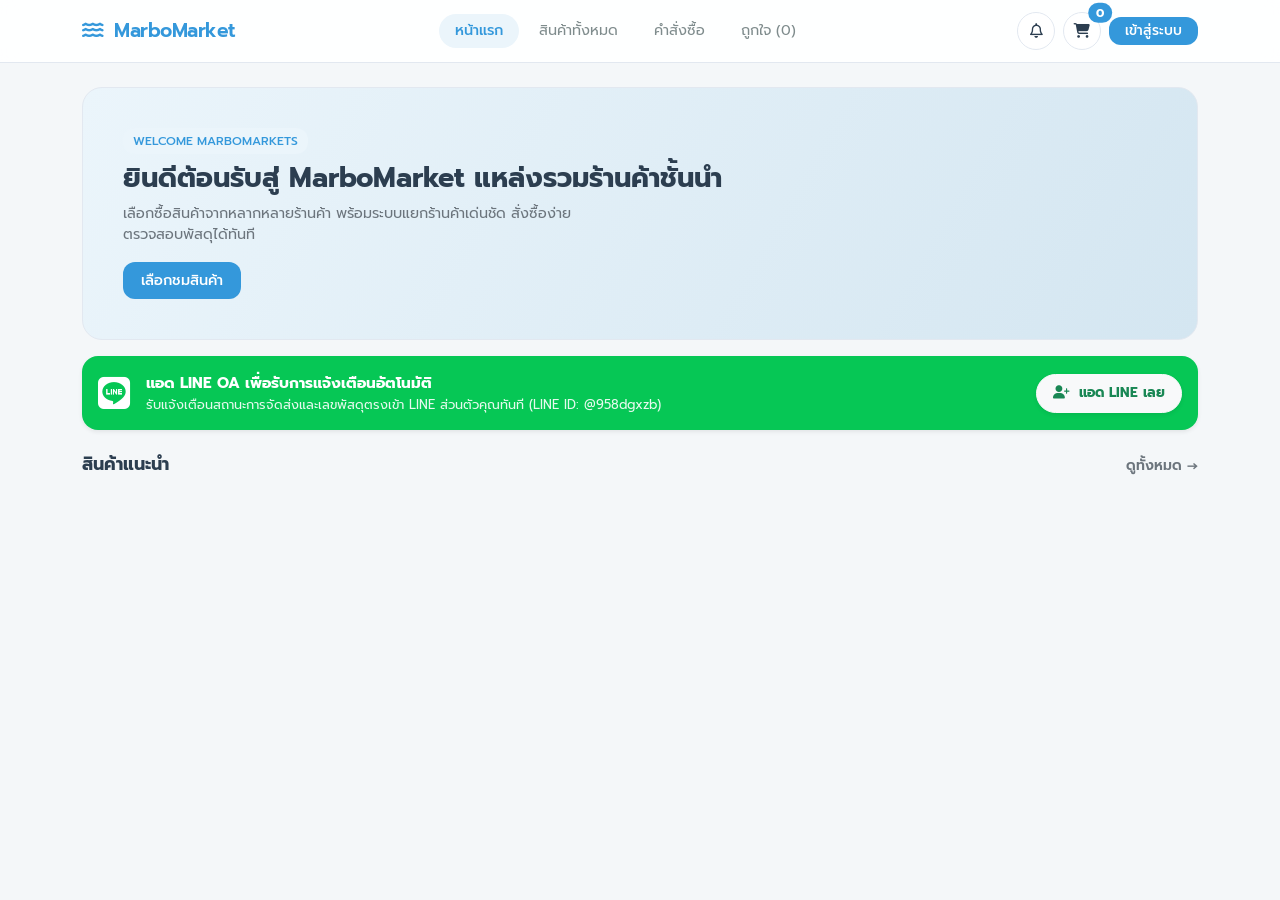
==== index.html @ 3a18931e "Rename marbo.html to index.html" ====
<!DOCTYPE html>
<html lang="th">
<head>
    <meta charset="UTF-8">
    <meta name="viewport" content="width=device-width, initial-scale=1.0">
    <title>MarboMarket | Minimal Blue Store</title>
    <!-- Google Fonts & Bootstrap 5 & FontAwesome -->
    <link href="https://fonts.googleapis.com/css2?family=Prompt:wght@300;400;500;600&display=swap" rel="stylesheet">
    <link href="https://cdn.jsdelivr.net/npm/bootstrap@5.3.0/dist/css/bootstrap.min.css" rel="stylesheet">
    <link rel="stylesheet" href="https://cdnjs.cloudflare.com/ajax/libs/font-awesome/6.4.0/css/all.min.css">
    <style>
        :root {
            --bg-main: #f4f7f9;
            --surface: #ffffff;
            --text-primary: #2c3e50;
            --text-secondary: #7f8c8d;
            --accent-warm: #3498db;
            --accent-hover: #2980b9;
            --border-soft: #e2e8f0;
        }

        body {
            font-family: 'Prompt', sans-serif;
            background-color: var(--bg-main);
            color: var(--text-primary);
            margin: 0;
            padding-bottom: 60px;
        }

        .navbar-clean {
            background-color: rgba(255, 255, 255, 0.9);
            backdrop-filter: blur(8px);
            border-bottom: 1px solid var(--border-soft);
            padding: 12px 0;
            position: sticky;
            top: 0;
            z-index: 1000;
        }

        .brand-title {
            font-weight: 600;
            font-size: 1.2rem;
            color: var(--accent-warm);
            text-decoration: none;
            letter-spacing: -0.5px;
        }

        .nav-pill-btn {
            background: transparent;
            border: none;
            color: var(--text-secondary);
            font-weight: 400;
            font-size: 0.9rem;
            padding: 6px 16px;
            border-radius: 20px;
            transition: all 0.2s ease;
            cursor: pointer;
        }

        .nav-pill-btn:hover, .nav-pill-btn.active {
            color: var(--accent-warm);
            background-color: #ebf5fb;
            font-weight: 500;
        }

        .icon-btn {
            background: var(--surface);
            border: 1px solid var(--border-soft);
            color: var(--text-primary);
            width: 38px;
            height: 38px;
            border-radius: 50%;
            display: inline-flex;
            align-items: center;
            justify-content: center;
            cursor: pointer;
            transition: all 0.2s;
        }

        .icon-btn:hover {
            border-color: var(--accent-warm);
            color: var(--accent-warm);
        }

        .hero-section {
            background: linear-gradient(120deg, #ebf5fb 0%, #d4e6f1 100%);
            border-radius: 20px;
            padding: 40px;
            margin: 24px 0 16px 0;
            border: 1px solid var(--border-soft);
        }

        .product-card {
            background: var(--surface);
            border: 1px solid var(--border-soft);
            border-radius: 16px;
            overflow: hidden;
            height: 100%;
            transition: all 0.25s ease;
            cursor: pointer;
        }

        .product-card:hover {
            transform: translateY(-4px);
            box-shadow: 0 10px 25px rgba(52, 152, 219, 0.08);
            border-color: #cbd5e1;
        }

        .product-img-wrapper {
            height: 190px;
            background: #f1f5f9;
            position: relative;
            overflow: hidden;
        }

        .product-img-wrapper img {
            width: 100%;
            height: 100%;
            object-fit: cover;
            transition: transform 0.3s;
        }

        .category-badge {
            background-color: #ebf5fb;
            color: var(--accent-warm);
            font-size: 0.75rem;
            font-weight: 500;
            padding: 4px 10px;
            border-radius: 12px;
        }

        .btn-primary-warm {
            background-color: var(--accent-warm);
            color: #ffffff;
            border: none;
            border-radius: 12px;
            padding: 8px 18px;
            font-weight: 500;
            font-size: 0.9rem;
            transition: background 0.2s;
        }

        .btn-primary-warm:hover {
            background-color: var(--accent-hover);
            color: #ffffff;
        }

        .form-control, .form-select {
            background-color: #f8fafc;
            border: 1px solid var(--border-soft);
            border-radius: 12px;
            padding: 10px 14px;
            font-size: 0.9rem;
        }

        .form-control:focus, .form-select:focus {
            background-color: #ffffff;
            border-color: var(--accent-warm);
            box-shadow: 0 0 0 3px rgba(52, 152, 219, 0.12);
        }

        .modal-content {
            border: 1px solid var(--border-soft);
            border-radius: 20px;
            background-color: var(--surface);
            box-shadow: 0 15px 35px rgba(0,0,0,0.05);
        }

        .line-noti-box {
            background-color: #f0fdf4;
            border-left: 4px solid #22c55e;
            border-radius: 12px;
            padding: 14px;
            margin-bottom: 16px;
            font-size: 0.85rem;
        }

        #toast-container {
            position: fixed;
            top: 20px;
            right: 20px;
            z-index: 1080;
            display: flex;
            flex-direction: column;
            gap: 10px;
        }

        .custom-toast {
            background: #ffffff;
            border: 1px solid var(--border-soft);
            box-shadow: 0 10px 30px rgba(0,0,0,0.1);
            border-radius: 14px;
            padding: 14px 18px;
            min-width: 280px;
            display: flex;
            align-items: center;
            gap: 12px;
            animation: slideInRight 0.3s ease forwards;
        }

        @keyframes slideInRight {
            from { transform: translateX(100%); opacity: 0; }
            to { transform: translateX(0); opacity: 1; }
        }
    </style>
</head>
<body>

    <div id="toast-container"></div>

    <!-- Navbar -->
    <nav class="navbar-clean">
        <div class="container d-flex align-items-center justify-content-between">
            <a class="brand-title" href="#" onclick="switchTab('home')">
                <i class="fa-solid fa-water me-1"></i> MarboMarket
            </a>

            <div class="d-none d-lg-flex align-items-center gap-1">
                <button class="nav-pill-btn active" onclick="switchTab('home')">หน้าแรก</button>
                <button class="nav-pill-btn" onclick="switchTab('shop')">สินค้าทั้งหมด</button>
                <button class="nav-pill-btn" onclick="switchTab('orders')">คำสั่งซื้อ</button>
                <button class="nav-pill-btn" onclick="switchTab('wishlist')">ถูกใจ (<span id="wishlist-count">0</span>)</button>
                
                <button class="nav-pill-btn" id="seller-tab-btn" style="display: none;" onclick="switchTab('seller')">จัดการร้าน</button>
                <button class="nav-pill-btn text-primary fw-semibold" id="open-shop-tab-btn" style="display: none;" onclick="openRegisterStoreModal()">
                    <i class="fa-solid fa-store me-1"></i> เปิดร้านค้ากับเรา
                </button>
                <button class="nav-pill-btn" id="admin-tab-btn" style="display: none;" onclick="switchTab('admin')">แอดมิน</button>
            </div>

            <div class="d-flex align-items-center gap-2">
                <button class="icon-btn position-relative" onclick="openNotiModal()" title="การแจ้งเตือน">
                    <i class="fa-regular fa-bell" style="font-size: 0.9rem;"></i>
                    <span id="noti-count" class="position-absolute top-0 start-100 translate-middle badge rounded-pill bg-danger" style="font-size: 0.5rem; display: none;">0</span>
                </button>
                <button class="icon-btn position-relative" onclick="openCartModal()" title="ตะกร้าสินค้า">
                    <i class="fa-solid fa-cart-shopping" style="font-size: 0.9rem;"></i>
                    <span id="cart-count" class="position-absolute top-0 start-100 translate-middle badge rounded-pill" style="background-color: var(--accent-warm);">0</span>
                </button>

                <div id="auth-container">
                    <button id="login-btn" class="btn-primary-warm py-1 px-3" style="font-size: 0.85rem;" onclick="openLoginModal()">เข้าสู่ระบบ</button>
                </div>
                
                <div id="profile-container" style="display: none !important;" class="align-items-center gap-2">
                    <div class="d-flex align-items-center gap-1 px-3 py-1 rounded-pill" style="background-color: #ebf5fb; border: 1px solid var(--border-soft);">
                        <i class="fa-solid fa-user-check text-primary" style="font-size: 0.8rem;"></i>
                        <span class="text-primary fw-medium" style="font-size: 0.8rem;" id="user-email-display">เข้าสู่ระบบแล้ว</span>
                    </div>
                    <button class="btn btn-sm btn-outline-secondary rounded-circle" id="logout-btn" title="ออกจากระบบ" style="width: 32px; height: 32px;"><i class="fa-solid fa-power-off"></i></button>
                </div>
            </div>
        </div>
    </nav>

    <!-- Main Content Container -->
    <div class="container my-4">

        <!-- HOME TAB -->
        <div id="tab-home" class="content-tab">
            <!-- ส่วนต้อนรับ (Hero Section) อยู่ด้านบน -->
            <div class="hero-section">
                <span class="category-badge mb-2 d-inline-block">WELCOME MARBOMARKETS</span>
                <h2 class="fw-bold mb-2" style="color: var(--text-primary); font-size: 1.7rem;">ยินดีต้อนรับสู่ MarboMarket แหล่งรวมร้านค้าชั้นนำ</h2>
                <p class="text-secondary mb-3" style="max-width: 480px; font-size: 0.9rem;">เลือกซื้อสินค้าจากหลากหลายร้านค้า พร้อมระบบแยกร้านค้าเด่นชัด สั่งซื้อง่าย ตรวจสอบพัสดุได้ทันที</p>
                <button class="btn-primary-warm" onclick="switchTab('shop')">เลือกชมสินค้า</button>
            </div>

            <!-- แบนเนอร์แอด LINE OA ถูกย้ายมาไว้ข้างล่างส่วนต้อนรับตรงนี้ -->
            <div class="mb-4">
                <a href="https://line.me/R/ti/p/@958dgxzb" target="_blank" class="text-decoration-none">
                    <div class="d-flex align-items-center justify-content-between p-3 rounded-4 shadow-sm" style="background-color: #06c755; color: #ffffff; transition: transform 0.2s;">
                        <div class="d-flex align-items-center gap-3">
                            <i class="fa-brands fa-line fs-2 text-white"></i>
                            <div>
                                <div class="fw-bold" style="font-size: 0.95rem;">แอด LINE OA เพื่อรับการแจ้งเตือนอัตโนมัติ</div>
                                <div style="font-size: 0.8rem; opacity: 0.9;">รับแจ้งเตือนสถานะการจัดส่งและเลขพัสดุตรงเข้า LINE ส่วนตัวคุณทันที (LINE ID: @958dgxzb)</div>
                            </div>
                        </div>
                        <span class="btn btn-light text-success fw-bold px-3 py-2 rounded-pill shadow-sm" style="font-size: 0.85rem; white-space: nowrap;">
                            <i class="fa-solid fa-user-plus me-1"></i> แอด LINE เลย
                        </span>
                    </div>
                </a>
            </div>

            <div class="d-flex justify-content-between align-items-center mb-3">
                <h5 class="fw-bold m-0" style="font-size: 1.1rem;">สินค้าแนะนำ</h5>
                <a href="#" onclick="switchTab('shop'); return false;" class="text-decoration-none text-secondary small fw-semibold">ดูทั้งหมด &rarr;</a>
            </div>
            <div class="row g-3" id="featured-products-container"></div>
        </div>

        <!-- SHOP TAB -->
        <div id="tab-shop" class="content-tab" style="display: none;">
            <div class="d-flex justify-content-between align-items-center mb-4 flex-wrap gap-2">
                <h4 class="fw-bold m-0" style="font-size: 1.2rem;">สินค้าทั้งหมด</h4>
                <div style="width: 250px;">
                    <input type="text" id="search-input" class="form-control" placeholder="ค้นหาชื่อสินค้า..." oninput="filterProducts()">
                </div>
            </div>
            <div class="row g-3" id="all-products-container"></div>
        </div>

        <!-- ORDERS TAB -->
        <div id="tab-orders" class="content-tab" style="display: none;">
            <h4 class="fw-bold mb-4" style="font-size: 1.2rem;">ประวัติคำสั่งซื้อของฉัน</h4>
            <div id="my-orders-container">
                <p class="text-secondary text-center py-5 small">ยังไม่มีประวัติการสั่งซื้อ</p>
            </div>
        </div>

        <!-- WISHLIST TAB -->
        <div id="tab-wishlist" class="content-tab" style="display: none;">
            <h4 class="fw-bold mb-4" style="font-size: 1.2rem;">สินค้าที่ถูกใจ</h4>
            <div class="row g-3" id="wishlist-products-container"></div>
        </div>

        <!-- SELLER TAB -->
        <div id="tab-seller" class="content-tab" style="display: none;">
            <div class="d-flex align-items-center justify-content-between mb-3">
                <div>
                    <h4 class="fw-bold mb-1" id="setting-store-title" style="font-size: 1.15rem;">จัดการร้านค้า</h4>
                    <p class="text-secondary small m-0" style="font-size: 0.8rem;">จัดการรายการสินค้า ตรวจสอบออเดอร์ และตั้งค่าร้านค้าของคุณ</p>
                </div>
            </div>

            <div class="row g-3">
                <div class="col-lg-7">
                    <div class="product-card p-3 mb-3">
                        <div class="d-flex align-items-center justify-content-between mb-2">
                            <h6 class="fw-bold m-0" style="font-size: 0.95rem;"><i class="fa-solid fa-receipt me-2 text-primary"></i>คำสั่งซื้อใหม่ / สลีปโอนเงิน / ที่อยู่จัดส่ง</h6>
                            <span class="badge bg-success text-white" style="font-size: 0.7rem;">เรียลไทม์ (Real-time)</span>
                        </div>
                        <div class="table-responsive">
                            <table class="table align-middle mb-0" style="font-size: 0.78rem;">
                                <thead class="table-light">
                                    <tr>
                                        <th>ออเดอร์</th>
                                        <th>ผู้ซื้อ</th>
                                        <th>สินค้า</th>
                                        <th>ยอด</th>
                                        <th>สถานะ</th>
                                        <th>จัดการ</th>
                                    </tr>
                                </thead>
                                <tbody id="seller-orders-table"></tbody>
                            </table>
                        </div>
                    </div>

                    <div class="product-card p-3">
                        <h6 class="fw-bold mb-2" style="font-size: 0.95rem;"><i class="fa-solid fa-boxes-stacked me-2 text-primary"></i>รายการสินค้าในร้าน</h6>
                        <div class="table-responsive">
                            <table class="table align-middle mb-0" style="font-size: 0.78rem;">
                                <thead class="table-light">
                                    <tr>
                                        <th>รูป</th>
                                        <th>ชื่อสินค้า</th>
                                        <th>ราคา</th>
                                        <th>สต็อก</th>
                                        <th>จัดการ</th>
                                    </tr>
                                </thead>
                                <tbody id="seller-products-table"></tbody>
                            </table>
                        </div>
                    </div>
                </div>

                <div class="col-lg-5">
                    <div class="product-card p-3 mb-3">
                        <h6 class="fw-bold mb-2" style="font-size: 0.95rem;"><i class="fa-solid fa-plus me-2 text-primary"></i>ลงขายสินค้าใหม่</h6>
                        <form id="add-product-form" onsubmit="addProduct(event)">
                            <div class="mb-2">
                                <label class="form-label text-secondary" style="font-size: 0.75rem;">ชื่อสินค้า</label>
                                <input type="text" class="form-control form-control-sm" id="p-name" required placeholder="ชื่อสินค้า">
                            </div>
                            <div class="mb-2">
                                <label class="form-label text-secondary" style="font-size: 0.75rem;">หมวดหมู่</label>
                                <select class="form-select form-select-sm" id="p-category" style="font-size: 0.8rem;">
                                    <option value="แฟชั่น">แฟชั่น</option>
                                    <option value="อิเล็กทรอนิกส์">อิเล็กทรอนิกส์</option>
                                    <option value="บ้านและสวน">บ้านและสวน</option>
                                    <option value="อื่นๆ">อื่นๆ</option>
                                </select>
                            </div>
                            <div class="row g-2">
                                <div class="col-6 mb-2">
                                    <label class="form-label text-secondary" style="font-size: 0.75rem;">ราคา (฿)</label>
                                    <input type="number" step="0.01" class="form-control form-control-sm" id="p-price" required placeholder="0.00">
                                </div>
                                <div class="col-6 mb-2">
                                    <label class="form-label text-secondary" style="font-size: 0.75rem;">สต็อก</label>
                                    <input type="number" class="form-control form-control-sm" id="p-stock" value="10" min="0" required>
                                </div>
                            </div>
                            <div class="mb-2">
                                <label class="form-label text-secondary" style="font-size: 0.75rem;"><i class="fa-solid fa-image me-1"></i>อัปโหลดรูปภาพสินค้า</label>
                                <input type="file" class="form-control form-control-sm" id="p-image-file" accept="image/*" required onchange="previewProductImage(event)">
                                <input type="hidden" id="p-image">
                            </div>
                            <button type="submit" class="btn-primary-warm w-100 btn-sm py-1 mt-1" style="font-size: 0.8rem;">ยืนยันลงขาย</button>
                        </form>
                    </div>

                    <div class="product-card p-3">
                        <h6 class="fw-bold mb-2" style="font-size: 0.95rem;"><i class="fa-solid fa-gear me-2 text-primary"></i>ตั้งค่าร้านค้า (รับเงินโดยตรง)</h6>
                        <div class="line-noti-box p-2 mb-2" style="font-size: 0.75rem;">
                            <div class="fw-bold text-success mb-1"><i class="fa-solid fa-circle-check me-1"></i> ระบบรับเงินร้านค้า</div>
                            <div class="text-secondary">เงินค่าสินค้าจะโอนเข้าพร้อมเพย์ของท่านโดยตรงจากผู้ซื้อ</div>
                        </div>
                        <form id="update-store-form" onsubmit="updateStoreSettings(event)">
                            <div class="mb-2">
                                <label class="form-label text-secondary" style="font-size: 0.75rem;">ชื่อร้านค้า (ล็อกไว้)</label>
                                <input type="text" class="form-control form-control-sm bg-light" id="st-name" readonly>
                            </div>
                            <div class="mb-2">
                                <label class="form-label text-secondary" style="font-size: 0.75rem;">เบอร์ PromptPay ของร้านคุณ</label>
                                <input type="text" class="form-control form-control-sm" id="st-promptpay" placeholder="0812345678" required>
                            </div>
                            <div class="mb-2">
                                <label class="form-label text-secondary" style="font-size: 0.75rem;">LINE User ID</label>
                                <input type="text" class="form-control form-control-sm" id="st-lineid" placeholder="U123456789...">
                            </div>
                            <button type="submit" class="btn btn-outline-primary w-100 btn-sm py-1 rounded-pill" style="font-size: 0.8rem;">บันทึกการตั้งค่า</button>
                        </form>
                    </div>
                </div>
            </div>
        </div>

        <!-- ADMIN TAB -->
        <div id="tab-admin" class="content-tab" style="display: none;">
            <h4 class="fw-bold mb-4" style="font-size: 1.2rem;"><i class="fa-solid fa-shield-halved me-2 text-primary"></i>แดชบอร์ดผู้ดูแลระบบ (Admin Marketplace)</h4>
            
            <div class="row g-3 mb-4">
                <div class="col-md-4">
                    <div class="product-card p-3">
                        <span class="text-secondary small">ยอดซื้อขายรวมในระบบ</span>
                        <h3 class="fw-bold text-primary mt-1" id="admin-total-sales">฿0</h3>
                    </div>
                </div>
                <div class="col-md-4">
                    <div class="product-card p-3">
                        <span class="text-secondary small">คำสั่งซื้อทั้งหมด</span>
                        <h3 class="fw-bold text-dark mt-1" id="admin-total-orders">0 รายการ</h3>
                    </div>
                </div>
                <div class="col-md-4">
                    <div class="product-card p-3">
                        <span class="text-secondary small">สมาชิกในระบบ</span>
                        <h3 class="fw-bold text-dark mt-1" id="admin-total-users">0 คน</h3>
                    </div>
                </div>
            </div>

            <div class="product-card p-4 mb-4">
                <h5 class="fw-bold mb-3" style="font-size: 1.1rem;">คำสั่งซื้อทั้งหมดในระบบ Marketplace</h5>
                <div class="table-responsive">
                    <table class="table align-middle" style="font-size: 0.85rem;">
                        <thead class="table-light">
                            <tr>
                                <th>รหัสคำสั่งซื้อ</th>
                                <th>ผู้ซื้อ</th>
                                <th>ยอดรวม</th>
                                <th>สถานะ</th>
                                <th>จัดการ</th>
                            </tr>
                        </thead>
                        <tbody id="admin-orders-table"></tbody>
                    </table>
                </div>
            </div>

            <div class="product-card p-4">
                <h5 class="fw-bold mb-3" style="font-size: 1.1rem;">รายชื่อสมาชิกทั้งหมด</h5>
                <div class="table-responsive">
                    <table class="table align-middle" style="font-size: 0.85rem;">
                        <thead class="table-light">
                            <tr>
                                <th>อีเมลสมาชิก</th>
                                <th>วันที่สมัคร</th>
                            </tr>
                        </thead>
                        <tbody id="admin-users-table"></tbody>
                    </table>
                </div>
            </div>
        </div>

    </div>

    <!-- Modals -->
    <div class="modal fade" id="loginModal" tabindex="-1">
        <div class="modal-dialog modal-dialog-centered">
            <div class="modal-content p-4">
                <h4 class="fw-bold mb-3" style="font-size: 1.2rem;">เข้าสู่ระบบ</h4>
                <form id="login-form" onsubmit="handleLogin(event)">
                    <div class="mb-3">
                        <label class="form-label small text-secondary">อีเมล</label>
                        <input type="email" class="form-control" id="login-email" required placeholder="name@example.com">
                    </div>
                    <div class="mb-3">
                        <label class="form-label small text-secondary">รหัสผ่าน</label>
                        <input type="password" class="form-control" id="login-password" required placeholder="••••••••">
                    </div>
                    <button type="submit" class="btn-primary-warm w-100 mb-2">เข้าสู่ระบบ</button>
                    <button type="button" class="btn btn-outline-secondary w-100 rounded-pill py-2" style="font-size: 0.85rem;" onclick="handleRegister()">สมัครสมาชิก</button>
                </form>
            </div>
        </div>
    </div>

    <div class="modal fade" id="registerStoreModal" tabindex="-1">
        <div class="modal-dialog modal-dialog-centered">
            <div class="modal-content p-4">
                <h4 class="fw-bold mb-2" style="font-size: 1.2rem;"><i class="fa-solid fa-store me-2 text-primary"></i>ลงทะเบียนเปิดร้านค้าใหม่</h4>
                <p class="text-secondary small mb-3">กรอกชื่อร้านค้าและเบอร์พร้อมเพย์ส่วนตัวของท่าน เพื่อให้ลูกค้าโอนเงินเข้าบัญชีท่านโดยตรง</p>
                <form id="register-store-form" onsubmit="handleRegisterStore(event)">
                    <div class="mb-3">
                        <label class="form-label small text-secondary">ชื่อร้านค้าของคุณ * (ตั้งแล้วเปลี่ยนไม่ได้)</label>
                        <input type="text" class="form-control" id="reg-store-name" required placeholder="เช่น Toey Shop">
                    </div>
                    <div class="mb-3">
                        <label class="form-label small text-secondary">เบอร์พร้อมเพย์ส่วนตัว (สำหรับรับเงินค่าสินค้าจากลูกค้าโดยตรง) *</label>
                        <input type="text" class="form-control" id="reg-store-promptpay" required placeholder="0812345678">
                    </div>
                    <div class="row">
                        <div class="col-6 mb-3">
                            <label class="form-label small text-secondary">ชื่อบัญชี</label>
                            <input type="text" class="form-control" id="reg-store-accname" placeholder="นาย สมชาย ใจดี">
                        </div>
                        <div class="col-6 mb-3">
                            <label class="form-label small text-secondary">ธนาคาร</label>
                            <input type="text" class="form-control" id="reg-store-bank" placeholder="กสิกรไทย">
                        </div>
                    </div>
                    <button type="submit" class="btn-primary-warm w-100"><i class="fa-solid fa-check me-1"></i> ยืนยันการเปิดร้านค้า</button>
                </form>
            </div>
        </div>
    </div>

    <!-- Modal รายละเอียดสินค้า -->
    <div class="modal fade" id="productDetailModal" tabindex="-1">
        <div class="modal-dialog modal-dialog-centered">
            <div class="modal-content p-4">
                <div id="product-detail-content"></div>
            </div>
        </div>
    </div>

    <!-- Modal ชำระเงิน (เลือกได้ทั้ง PromptPay โอนตรงร้าน หรือ เก็บเงินปลายทาง COD) -->
    <div class="modal fade" id="paymentModal" tabindex="-1">
        <div class="modal-dialog modal-dialog-centered modal-lg">
            <div class="modal-content p-4">
                <h4 class="fw-bold mb-2 text-center" style="font-size: 1.2rem;"><i class="fa-solid fa-credit-card me-2 text-primary"></i>เลือกวิธีชำระเงินและที่อยู่จัดส่ง</h4>
                <p class="text-secondary small mb-3 text-center">ท่านสามารถเลือกโอนเงินเข้าบัญชีร้านค้าโดยตรง หรือเลือกเก็บเงินปลายทาง (COD)</p>
                
                <div class="row g-3">
                    <div class="col-md-6 border-end">
                        <h6 class="fw-bold small mb-2"><i class="fa-solid fa-location-dot me-1 text-primary"></i>ที่อยู่จัดส่งสินค้า (แยกช่องให้ชัดเจน)</h6>
                        <form id="checkout-address-form">
                            <div class="mb-2">
                                <label class="form-label text-secondary" style="font-size: 0.75rem;">ชื่อ-นามสกุล ผู้รับ *</label>
                                <input type="text" class="form-control form-control-sm" id="ship-name" required placeholder="สมชาย ใจดี">
                            </div>
                            <div class="mb-2">
                                <label class="form-label text-secondary" style="font-size: 0.75rem;">เบอร์โทรศัพท์ติดต่อ *</label>
                                <input type="text" class="form-control form-control-sm" id="ship-phone" required placeholder="0812345678">
                            </div>
                            <div class="row g-2">
                                <div class="col-6 mb-2">
                                    <label class="form-label text-secondary" style="font-size: 0.75rem;">บ้านเลขที่ *</label>
                                    <input type="text" class="form-control form-control-sm" id="ship-house-no" required placeholder="123/4">
                                </div>
                                <div class="col-6 mb-2">
                                    <label class="form-label text-secondary" style="font-size: 0.75rem;">ซอย</label>
                                    <input type="text" class="form-control form-control-sm" id="ship-soi" placeholder="สุขุมวิท 10">
                                </div>
                            </div>
                            <div class="row g-2">
                                <div class="col-6 mb-2">
                                    <label class="form-label text-secondary" style="font-size: 0.75rem;">ถนน / หมู่</label>
                                    <input type="text" class="form-control form-control-sm" id="ship-street-moo" placeholder="ถ.สุขุมวิท / หมู่ 2">
                                </div>
                                <div class="col-6 mb-2">
                                    <label class="form-label text-secondary" style="font-size: 0.75rem;">ตำบล / แขวง *</label>
                                    <input type="text" class="form-control form-control-sm" id="ship-subdistrict" required placeholder="บางละมุง">
                                </div>
                            </div>
                            <div class="row g-2">
                                <div class="col-6 mb-2">
                                    <label class="form-label text-secondary" style="font-size: 0.75rem;">อำเภอ / เขต *</label>
                                    <input type="text" class="form-control form-control-sm" id="ship-district" required placeholder="บางละมุง">
                                </div>
                                <div class="col-6 mb-2">
                                    <label class="form-label text-secondary" style="font-size: 0.75rem;">จังหวัด *</label>
                                    <input type="text" class="form-control form-control-sm" id="ship-province" required placeholder="ชลบุรี">
                                </div>
                            </div>
                            <div class="mb-2">
                                <label class="form-label text-secondary" style="font-size: 0.75rem;">รหัสไปรษณีย์ *</label>
                                <input type="text" class="form-control form-control-sm" id="ship-zipcode" required placeholder="20150">
                            </div>
                        </form>
                    </div>

                    <div class="col-md-6 d-flex flex-column justify-content-between">
                        <div>
                            <h6 class="fw-bold small mb-2"><i class="fa-solid fa-wallet me-1 text-primary"></i>เลือกช่องทางชำระเงิน</h6>
                            <div class="mb-3">
                                <select class="form-select form-select-sm fw-medium text-primary" id="payment-method-select" onchange="togglePaymentMethodView()">
                                    <option value="promptpay">📱 โอนผ่านพร้อมเพย์ (เข้าบัญชีร้านค้าโดยตรง)</option>
                                    <option value="cod">📦 เก็บเงินปลายทาง (COD)</option>
                                </select>
                            </div>

                            <!-- ส่วน PromptPay -->
                            <div id="view-promptpay" class="text-center">
                                <div id="payment-qr-container" class="mb-2"></div>
                                <div id="payment-details-box" class="text-start bg-light p-2 rounded mb-2 small" style="font-size: 0.75rem;"></div>
                                <div class="mb-2 text-start">
                                    <label class="form-label text-secondary" style="font-size: 0.75rem;"><i class="fa-solid fa-image me-1"></i>อัปโหลดสลีปโอนเงินให้ร้านค้า *</label>
                                    <input type="file" class="form-control form-control-sm" id="slip-image-file" accept="image/*" onchange="previewSlipImage(event)">
                                    <input type="hidden" id="slip-image-url">
                                    <div id="slip-preview-container" class="mt-2 text-center" style="display: none;">
                                        <img id="slip-preview-img" src="" class="rounded border" style="max-height: 80px; object-fit: contain;">
                                    </div>
                                </div>
                            </div>

                            <!-- ส่วน COD -->
                            <div id="view-cod" class="p-3 bg-light rounded text-center" style="display: none;">
                                <i class="fa-solid fa-truck-ramp-box text-primary fs-3 mb-2"></i>
                                <div class="fw-bold small text-dark mb-1">บริการเก็บเงินปลายทาง (COD)</div>
                                <p class="text-secondary small m-0" style="font-size: 0.75rem;">ท่านไม่ต้องโอนเงินตอนนี้ ชำระเงินสดกับพนักงานขนส่งตอนรับสินค้าหน้าบ้านได้เลย</p>
                            </div>
                        </div>

                        <button class="btn-primary-warm w-100 py-2 mt-3" onclick="confirmPaymentSuccess()">ยืนยันการสั่งซื้อ</button>
                    </div>
                </div>
            </div>
        </div>
    </div>

    <!-- Modal สำหรับแก้ไขสต็อกสินค้า -->
    <div class="modal fade" id="editStockModal" tabindex="-1">
        <div class="modal-dialog modal-dialog-centered modal-sm">
            <div class="modal-content p-4">
                <h5 class="fw-bold mb-3" style="font-size: 1.1rem;"><i class="fa-solid fa-pen-to-square me-2 text-primary"></i>แก้ไขสต็อกสินค้า</h5>
                <form id="edit-stock-form" onsubmit="saveStockUpdate(event)">
                    <input type="hidden" id="edit-product-id">
                    <div class="mb-3">
                        <label class="form-label small text-secondary" id="edit-product-name-label">ชื่อสินค้า</label>
                        <input type="number" class="form-control" id="edit-product-stock" min="0" required placeholder="ระบุจำนวนสต็อกใหม่">
                    </div>
                    <button type="submit" class="btn-primary-warm w-100 btn-sm py-2">บันทึกสต็อก</button>
                </form>
            </div>
        </div>
    </div>

    <div class="modal fade" id="notiModal" tabindex="-1">
        <div class="modal-dialog modal-dialog-centered">
            <div class="modal-content p-4">
                <div class="d-flex justify-content-between align-items-center mb-3">
                    <h5 class="fw-bold m-0" style="font-size: 1.1rem;">การแจ้งเตือน</h5>
                    <button class="btn btn-sm btn-outline-secondary rounded-pill px-3" style="font-size: 0.75rem;" onclick="markAllNotificationsAsRead()">อ่านทั้งหมด</button>
                </div>
                <div id="noti-list-container" style="max-height: 250px; overflow-y: auto;">
                    <p class="text-secondary text-center small py-3">ไม่มีการแจ้งเตือน</p>
                </div>
            </div>
        </div>
    </div>

    <div class="modal fade" id="cartModal" tabindex="-1">
        <div class="modal-dialog modal-dialog-centered modal-lg">
            <div class="modal-content p-4">
                <h4 class="fw-bold mb-3" style="font-size: 1.2rem;">ตะกร้าสินค้า</h4>
                <div id="cart-items-container" style="max-height: 350px; overflow-y: auto;"></div>
                <hr style="border-color: var(--border-soft);">
                <div class="d-flex justify-content-between align-items-center mb-3">
                    <span class="text-secondary">ยอดรวมทั้งหมด</span>
                    <h5 class="fw-bold m-0 text-primary" id="cart-total-price">฿0</h5>
                </div>
                <button class="btn-primary-warm w-100" onclick="proceedToPayment()">ดำเนินการชำระเงิน</button>
            </div>
        </div>
    </div>

    <!-- Scripts -->
    <script src="https://cdn.jsdelivr.net/npm/bootstrap@5.3.0/dist/js/bootstrap.bundle.min.js"></script>
    <script type="module">
        import { initializeApp } from "https://www.gstatic.com/firebasejs/10.8.0/firebase-app.js";
        import { getFirestore, collection, addDoc, getDocs, deleteDoc, doc, updateDoc, serverTimestamp, query, where, getDoc, setDoc, orderBy, onSnapshot } from "https://www.gstatic.com/firebasejs/10.8.0/firebase-firestore.js";
        import { getAuth, signInWithEmailAndPassword, createUserWithEmailAndPassword, signOut, onAuthStateChanged } from "https://www.gstatic.com/firebasejs/10.8.0/firebase-auth.js";

        const firebaseConfig = {
            apiKey: "AIzaSyAQBa1kLBgKAzIdIOWYdoS3XXKWz3cQOZw",
            authDomain: "marbo-52e9f.firebaseapp.com",
            projectId: "marbo-52e9f",
            storageBucket: "marbo-52e9f.firebasestorage.app",
            messagingSenderId: "859171688625",
            appId: "1:859171688625:web:d841ee9583a68f81f71290",
            measurementId: "G-NVCGRGXM6Y"
        };

        const app = initializeApp(firebaseConfig);
        const db = getFirestore(app);
        const auth = getAuth(app);

        const ADMIN_EMAIL = "admin@marbomarket.com";
        let currentUser = null;
        let cart = [];
        let wishlist = JSON.parse(localStorage.getItem('marbo_wishlist') || '[]');
        let notifications = [];
        let allProductsCache = [];
        let storesCache = {};
        let ordersCache = {};
        let realTimeOrdersUnsubscribe = null;

        const loginBtn = document.getElementById('login-btn');
        const profileContainer = document.getElementById('profile-container');
        const logoutBtn = document.getElementById('logout-btn');

        const loginModalEl = document.getElementById('loginModal');
        const loginModalInstance = new bootstrap.Modal(loginModalEl);
        const registerStoreModalEl = document.getElementById('registerStoreModal');
        const registerStoreModalInstance = new bootstrap.Modal(registerStoreModalEl);
        const productDetailModalInstance = new bootstrap.Modal(document.getElementById('productDetailModal'));
        const paymentModalInstance = new bootstrap.Modal(document.getElementById('paymentModal'));
        const editStockModalInstance = new bootstrap.Modal(document.getElementById('editStockModal'));
        const cartModalInstance = new bootstrap.Modal(document.getElementById('cartModal'));

        window.showToast = function(message, type = 'success') {
            const container = document.getElementById('toast-container');
            const toastId = 'toast-' + Date.now();
            const icon = type === 'success' ? 'fa-circle-check text-success' : 'fa-circle-exclamation text-primary';
            
            const toastHTML = `
                <div id="${toastId}" class="custom-toast">
                    <i class="fa-solid ${icon} fs-5"></i>
                    <div class="flex-grow-1 small fw-medium text-dark">${message}</div>
                </div>
            `;
            container.insertAdjacentHTML('beforeend', toastHTML);
            setTimeout(() => {
                const el = document.getElementById(toastId);
                if (el) {
                    el.style.transition = 'opacity 0.3s ease';
                    el.style.opacity = '0';
                    setTimeout(() => el.remove(), 300);
                }
            }, 3500);
        }

        window.previewProductImage = function(event) {
            const file = event.target.files[0];
            if (file) {
                const reader = new FileReader();
                reader.onload = function(e) {
                    document.getElementById('p-image').value = e.target.result;
                };
                reader.readAsDataURL(file);
            }
        }

        window.previewSlipImage = function(event) {
            const file = event.target.files[0];
            if (file) {
                const reader = new FileReader();
                reader.onload = function(e) {
                    document.getElementById('slip-image-url').value = e.target.result;
                    const previewContainer = document.getElementById('slip-preview-container');
                    const previewImg = document.getElementById('slip-preview-img');
                    previewImg.src = e.target.result;
                    previewContainer.style.display = 'block';
                };
                reader.readAsDataURL(file);
            }
        }

        window.togglePaymentMethodView = function() {
            const method = document.getElementById('payment-method-select').value;
            if (method === 'promptpay') {
                document.getElementById('view-promptpay').style.display = 'block';
                document.getElementById('view-cod').style.display = 'none';
                document.getElementById('slip-image-file').setAttribute('required', 'true');
            } else {
                document.getElementById('view-promptpay').style.display = 'none';
                document.getElementById('view-cod').style.display = 'block';
                document.getElementById('slip-image-file').removeAttribute('required');
            }
        }

        onAuthStateChanged(auth, async (user) => {
            currentUser = user;
            const adminTabBtn = document.getElementById('admin-tab-btn');
            const sellerTabBtn = document.getElementById('seller-tab-btn');
            const openShopTabBtn = document.getElementById('open-shop-tab-btn');

            await loadStoresCache();

            if (user) {
                loginBtn.style.display = 'none';
                profileContainer.style.display = 'flex';
                document.getElementById('user-email-display').innerText = user.email;

                loadUserNotifications(user.email);

                if (user.email === ADMIN_EMAIL) {
                    adminTabBtn.style.display = 'block';
                    sellerTabBtn.style.display = 'block';
                    openShopTabBtn.style.display = 'none';
                } else {
                    adminTabBtn.style.display = 'none';
                    if (storesCache[user.email]) {
                        sellerTabBtn.style.display = 'block';
                        openShopTabBtn.style.display = 'none';
                    } else {
                        sellerTabBtn.style.display = 'none';
                        openShopTabBtn.style.display = 'block';
                    }
                }
            } else {
                loginBtn.style.display = 'block';
                profileContainer.style.display = 'none';
                adminTabBtn.style.display = 'none';
                sellerTabBtn.style.display = 'none';
                openShopTabBtn.style.display = 'none';
                notifications = [];
                updateNotiBadge();
            }
        });

        async function loadStoresCache() {
            try {
                const snap = await getDocs(collection(db, "stores"));
                storesCache = {};
                snap.forEach(d => {
                    storesCache[d.data().ownerEmail] = d.data();
                });
            } catch (e) { console.error(e); }
        }

        window.openLoginModal = function() { loginModalInstance.show(); }
        window.openRegisterStoreModal = function() {
            if (!currentUser) return loginModalInstance.show();
            registerStoreModalInstance.show();
        }

        window.handleRegisterStore = async function(e) {
            e.preventDefault();
            if (!currentUser) return;

            const storeName = document.getElementById('reg-store-name').value;
            const promptPay = document.getElementById('reg-store-promptpay').value;
            const accName = document.getElementById('reg-store-accname').value;
            const bank = document.getElementById('reg-store-bank').value;

            try {
                const storeRef = doc(db, "stores", currentUser.email);
                await setDoc(storeRef, {
                    ownerEmail: currentUser.email,
                    storeName: storeName,
                    promptPay: promptPay,
                    accName: accName,
                    bank: bank,
                    lineUserId: "",
                    createdAt: serverTimestamp()
                });

                await loadStoresCache();
                registerStoreModalInstance.hide();
                addNotification(currentUser.email, "เปิดร้านค้าสำเร็จ! พร้อมรับเงินโอนตรงจากลูกค้า");
                showToast("เปิดร้านค้าสำเร็จ!");
                
                document.getElementById('open-shop-tab-btn').style.display = 'none';
                document.getElementById('seller-tab-btn').style.display = 'block';
                switchTab('seller');
            } catch (error) {
                showToast("ไม่สามารถเปิดร้านค้าได้", "error");
            }
        }

        function closeAllModals() {
            loginModalInstance.hide();
            registerStoreModalInstance.hide();
            document.querySelectorAll('.modal-backdrop').forEach(el => el.remove());
            document.body.classList.remove('modal-open');
            document.body.style.overflow = '';
            document.body.style.paddingRight = '';
        }

        window.handleLogin = async function(e) {
            e.preventDefault();
            const email = document.getElementById('login-email').value;
            const pass = document.getElementById('login-password').value;
            try {
                await signInWithEmailAndPassword(auth, email, pass);
                closeAllModals();
                showToast("เข้าสู่ระบบสำเร็จ");
            } catch (error) {
                showToast("อีเมลหรือรหัสผ่านไม่ถูกต้อง", "error");
            }
        }

        window.handleRegister = async function() {
            const email = document.getElementById('login-email').value;
            const pass = document.getElementById('login-password').value;
            if(!email || !pass) return showToast("กรุณากรอกข้อมูลให้ครบ", "error");
            try {
                await createUserWithEmailAndPassword(auth, email, pass);
                await addDoc(collection(db, "users"), { email: email, createdAt: serverTimestamp() });
                closeAllModals();
                showToast("สมัครสมาชิกสำเร็จ!");
            } catch (error) {
                showToast(error.message, "error");
            }
        }

        logoutBtn.addEventListener('click', () => {
            signOut(auth).then(() => { showToast("ออกจากระบบแล้ว"); });
        });

        window.switchTab = function(tabName) {
            document.querySelectorAll('.content-tab').forEach(el => el.style.display = 'none');
            document.getElementById(`tab-${tabName}`).style.display = 'block';
            document.querySelectorAll('.nav-pill-btn').forEach(el => el.classList.remove('active'));
            event.target.closest('.nav-pill-btn')?.classList.add('active');

            if (tabName === 'home' || tabName === 'shop') loadProducts();
            if (tabName === 'wishlist') renderWishlist();
            if (tabName === 'seller') {
                loadStoreSettings();
                loadSellerProducts();
                initRealtimeSellerOrders();
            } else {
                if (realTimeOrdersUnsubscribe) {
                    realTimeOrdersUnsubscribe();
                    realTimeOrdersUnsubscribe = null;
                }
            }
            if (tabName === 'orders') loadMyOrders();
            if (tabName === 'admin') loadAdminDashboard();
        }

        async function loadStoreSettings() {
            if (!currentUser) return;
            try {
                const storeDoc = await getDoc(doc(db, "stores", currentUser.email));
                if (storeDoc.exists()) {
                    const data = storeDoc.data();
                    document.getElementById('st-name').value = data.storeName || '';
                    document.getElementById('st-promptpay').value = data.promptPay || '';
                    document.getElementById('st-lineid').value = data.lineUserId || '';
                    document.getElementById('setting-store-title').innerHTML = `จัดการร้านค้า: ${data.storeName || ''}`;
                }
            } catch (e) { console.error(e); }
        }

        window.updateStoreSettings = async function(e) {
            e.preventDefault();
            if (!currentUser) return;
            try {
                const storeRef = doc(db, "stores", currentUser.email);
                await updateDoc(storeRef, {
                    promptPay: document.getElementById('st-promptpay').value,
                    lineUserId: document.getElementById('st-lineid').value
                });
                await loadStoresCache();
                showToast("บันทึกข้อมูลร้านค้าเรียบร้อยแล้ว");
                loadStoreSettings();
            } catch (error) { showToast("ไม่สามารถบันทึกข้อมูลได้", "error"); }
        }

        window.addProduct = async function(e) {
            e.preventDefault();
            if (!currentUser) return loginModalInstance.show();
            
            const imageVal = document.getElementById('p-image').value;
            if (!imageVal) {
                return showToast("กรุณาเลือกรูปภาพสินค้า", "error");
            }

            let currentStoreName = "ร้านค้า";
            const storeData = storesCache[currentUser.email];
            if (storeData) { currentStoreName = storeData.storeName; }

            const productData = {
                name: document.getElementById('p-name').value,
                category: document.getElementById('p-category').value,
                price: Number(document.getElementById('p-price').value),
                stock: Number(document.getElementById('p-stock').value),
                image: imageVal,
                shopName: currentStoreName,
                sellerEmail: currentUser.email,
                createdAt: serverTimestamp()
            };

            try {
                await addDoc(collection(db, "products"), productData);
                showToast("ลงขายสินค้าเรียบร้อยแล้ว");
                document.getElementById('add-product-form').reset();
                document.getElementById('p-image').value = '';
                loadSellerProducts();
                loadProducts();
            } catch (error) { showToast("ไม่สามารถบันทึกข้อมูลได้", "error"); }
        }

        async function loadProducts() {
            try {
                const querySnapshot = await getDocs(collection(db, "products"));
                allProductsCache = [];
                querySnapshot.forEach((docSnap) => {
                    allProductsCache.push({ id: docSnap.id, ...docSnap.data() });
                });
                renderProductList(allProductsCache);
            } catch (error) { console.error(error); }
        }

        function renderProductList(products) {
            let html = '';
            if (products.length === 0) {
                html = '<p class="text-secondary text-center col-12 py-5 small">ยังไม่มีสินค้าในระบบ</p>';
            } else {
                products.forEach((p) => {
                    const isWishlist = wishlist.some(item => item.id === p.id);
                    html += `
                        <div class="col-md-3 mb-3">
                            <div class="product-card d-flex flex-column" onclick="openProductDetail('${p.id}')">
                                <div class="product-img-wrapper">
                                    <img src="${p.image}" onerror="this.src='https://via.placeholder.com/200'">
                                    <button class="btn btn-sm btn-light position-absolute top-0 end-0 m-2 rounded-circle shadow-sm" style="width: 32px; height: 32px;" onclick="toggleWishlist(event, '${p.id}')">
                                        <i class="${isWishlist ? 'fa-solid fa-heart text-danger' : 'fa-regular fa-heart'}"></i>
                                    </button>
                                </div>
                                <div class="p-3 d-flex flex-column flex-grow-1">
                                    <div class="d-flex justify-content-between align-items-center mb-1">
                                        <span class="text-secondary" style="font-size: 0.75rem;"><i class="fa-solid fa-store me-1"></i>${p.shopName || 'ร้านค้า'}</span>
                                        <span class="category-badge">${p.category}</span>
                                    </div>
                                    <h6 class="fw-bold text-dark text-truncate mb-2" style="font-size: 0.9rem;">${p.name}</h6>
                                    <div class="text-secondary small mb-2">เหลือในสต็อก: <strong>${p.stock}</strong> ชิ้น</div>
                                    <div class="d-flex justify-content-between align-items-center mt-auto pt-2 border-top">
                                        <span class="fw-bold" style="color: var(--accent-warm); font-size: 0.95rem;">฿${Number(p.price).toLocaleString()}</span>
                                        ${p.stock > 0 ? `<button class="btn btn-sm btn-primary-warm py-1 px-3" onclick="event.stopPropagation(); addToCart('${p.id}')">ซื้อ</button>` : `<span class="badge bg-secondary">สินค้าหมด</span>`}
                                    </div>
                                </div>
                            </div>
                        </div>
                    `;
                });
            }
            document.getElementById('featured-products-container').innerHTML = html;
            document.getElementById('all-products-container').innerHTML = html;
        }

        window.openProductDetail = function(id) {
            const p = allProductsCache.find(item => item.id === id);
            if (!p) return;
            const isWishlist = wishlist.some(item => item.id === p.id);

            const content = `
                <div class="text-center mb-3">
                    <img src="${p.image}" class="rounded mb-3" style="width: 100%; height: 220px; object-fit: cover;" onerror="this.src='https://via.placeholder.com/300'">
                    <span class="category-badge mb-2 d-inline-block">${p.category}</span>
                    <h4 class="fw-bold text-dark mb-1" style="font-size: 1.2rem;">${p.name}</h4>
                    <div class="text-secondary small mb-2"><i class="fa-solid fa-store me-1"></i>ร้าน: ${p.shopName || 'ร้านค้า'}</div>
                    <h5 class="fw-bold text-primary mb-3">฿${Number(p.price).toLocaleString()}</h5>
                    <div class="text-secondary small mb-3">คงเหลือในสต็อก: <strong>${p.stock}</strong> ชิ้น</div>
                </div>
                <div class="d-flex gap-2">
                    <button class="btn btn-outline-danger flex-grow-1 py-2" onclick="toggleWishlistModal('${p.id}')">
                        <i class="${isWishlist ? 'fa-solid fa-heart text-danger' : 'fa-regular fa-heart'} me-1"></i> ${isWishlist ? 'เอาออกจากถูกใจ' : 'ถูกใจสินค้า'}
                    </button>
                    ${p.stock > 0 ? `<button class="btn-primary-warm flex-grow-1 py-2" onclick="addToCartAndClose('${p.id}')"><i class="fa-solid fa-cart-shopping me-1"></i> ใส่ตะกร้า</button>` : `<button class="btn btn-secondary flex-grow-1 py-2" disabled>สินค้าหมด</button>`}
                </div>
            `;
            document.getElementById('product-detail-content').innerHTML = content;
            productDetailModalInstance.show();
        }

        window.addToCartAndClose = function(id) {
            addToCart(id);
            productDetailModalInstance.hide();
        }

        window.toggleWishlistModal = function(id) {
            const eventMock = { stopPropagation: () => {} };
            toggleWishlist(eventMock, id);
            openProductDetail(id);
        }

        window.filterProducts = function() {
            const keyword = document.getElementById('search-input').value.toLowerCase();
            const filtered = allProductsCache.filter(p => p.name.toLowerCase().includes(keyword));
            renderProductList(filtered);
        }

        async function loadSellerProducts() {
            try {
                const querySnapshot = await getDocs(collection(db, "products"));
                let tableHTML = '';
                querySnapshot.forEach((docSnap) => {
                    const p = docSnap.data();
                    if (currentUser && (currentUser.email === ADMIN_EMAIL || p.sellerEmail === currentUser.email)) {
                        tableHTML += `
                            <tr>
                                <td><img src="${p.image}" width="26" height="26" class="rounded object-fit-cover"></td>
                                <td class="fw-semibold text-truncate" style="max-width: 110px;">${p.name}</td>
                                <td>฿${Number(p.price).toLocaleString()}</td>
                                <td><span class="badge bg-light text-dark border">${p.stock}</span></td>
                                <td>
                                    <div class="d-flex gap-1">
                                        <button class="btn btn-sm btn-outline-primary py-0 px-1" style="font-size: 0.7rem;" onclick="openEditStockModal('${docSnap.id}', '${p.name}', ${p.stock})">สต็อก</button>
                                        <button class="btn btn-sm text-danger p-0 ms-1" onclick="deleteProduct('${docSnap.id}')"><i class="fa-regular fa-trash-can"></i></button>
                                    </div>
                                </td>
                            </tr>
                        `;
                    }
                });
                document.getElementById('seller-products-table').innerHTML = tableHTML || '<tr><td colspan="5" class="text-center text-secondary py-3">ยังไม่มีสินค้าของคุณ</td></tr>';
            } catch (error) { console.error(error); }
        }

        window.openEditStockModal = function(id, name, currentStock) {
            document.getElementById('edit-product-id').value = id;
            document.getElementById('edit-product-name-label').innerText = `สินค้า: ${name}`;
            document.getElementById('edit-product-stock').value = currentStock;
            editStockModalInstance.show();
        }

        window.saveStockUpdate = async function(e) {
            e.preventDefault();
            const id = document.getElementById('edit-product-id').value;
            const newStock = Number(document.getElementById('edit-product-stock').value);

            try {
                await updateDoc(doc(db, "products", id), { stock: newStock });
                editStockModalInstance.hide();
                showToast("อัปเดตสต็อกสินค้าเรียบร้อยแล้ว");
                loadSellerProducts();
                loadProducts();
            } catch (error) {
                showToast("ไม่สามารถอัปเดตสต็อกได้", "error");
            }
        }

        function initRealtimeSellerOrders() {
            if (!currentUser) return;
            if (realTimeOrdersUnsubscribe) realTimeOrdersUnsubscribe();

            const q = query(collection(db, "orders"), orderBy("createdAt", "desc"));
            realTimeOrdersUnsubscribe = onSnapshot(q, (querySnapshot) => {
                let tableHTML = '';
                ordersCache = {};

                querySnapshot.forEach((docSnap) => {
                    const order = docSnap.data();
                    ordersCache[docSnap.id] = order;
                    
                    const hasMyProduct = order.items && order.items.some(item => currentUser.email === ADMIN_EMAIL || item.sellerEmail === currentUser.email);
                    
                    if (hasMyProduct) {
                        const itemsList = order.items.map(i => `${i.name} (x${i.qty})`).join(', ');

                        tableHTML += `
                            <tr>
                                <td class="text-truncate text-secondary" style="max-width: 60px;">${docSnap.id.substring(0, 6)}...</td>
                                <td style="max-width: 130px;">
                                    <div class="text-truncate fw-medium text-dark">${order.buyerEmail}</div>
                                    <button class="btn btn-link p-0 text-primary mt-1" style="font-size: 0.72rem; text-decoration: none;" onclick="openOrderComprehensiveModal('${docSnap.id}')">
                                        <i class="fa-solid fa-circle-info me-1"></i>ดูรายละเอียด
                                    </button>
                                </td>
                                <td class="text-truncate" style="max-width: 90px;" title="${itemsList}">${itemsList}</td>
                                <td class="fw-semibold">฿${Number(order.totalAmount || 0).toLocaleString()}</td>
                                <td><span class="badge bg-info text-dark" style="font-size: 0.65rem;">${order.status}</span></td>
                                <td>
                                    <div class="d-flex gap-1">
                                        <button class="btn btn-sm btn-primary-warm py-1 px-2" style="font-size: 0.75rem;" onclick="openOrderComprehensiveModal('${docSnap.id}')">จัดการ</button>
                                        <button class="btn btn-sm btn-outline-danger py-1 px-2" style="font-size: 0.75rem;" onclick="deleteOrder('${docSnap.id}')" title="ลบออเดอร์"><i class="fa-solid fa-trash"></i></button>
                                    </div>
                                </td>
                            </tr>
                        `;
                    }
                });
                document.getElementById('seller-orders-table').innerHTML = tableHTML || '<tr><td colspan="6" class="text-center text-secondary py-3">ยังไม่มีคำสั่งซื้อในร้านของคุณ</td></tr>';
            }, (error) => {
                console.error("Realtime orders error:", error);
            });
        }

        window.deleteOrder = async function(orderId) {
            if (confirm(`คุณต้องการลบคำสั่งซื้อ ${orderId} นี้ใช่หรือไม่?`)) {
                try {
                    await deleteDoc(doc(db, "orders", orderId));
                    showToast("ลบคำสั่งซื้อเรียบร้อยแล้ว");
                } catch (error) {
                    showToast("ไม่สามารถลบคำสั่งซื้อได้", "error");
                }
            }
        }

        window.cancelMyOrder = async function(orderId) {
            if (confirm("คุณต้องการยกเลิกและลบคำสั่งซื้อนี้ใช่หรือไม่?")) {
                try {
                    await deleteDoc(doc(db, "orders", orderId));
                    showToast("ยกเลิกคำสั่งซื้อสำเร็จ");
                    loadMyOrders();
                } catch (error) {
                    showToast("ไม่สามารถยกเลิกคำสั่งซื้อได้", "error");
                }
            }
        }

        window.updateOrderStatusDirect = async function(orderId, newStatus) {
            try {
                await updateDoc(doc(db, "orders", orderId), { status: newStatus });
                showToast("อัปเดตสถานะคำสั่งซื้อเรียบร้อย");
            } catch (error) { showToast("ไม่สามารถอัปเดตสถานะได้", "error"); }
        }

        window.deleteProduct = async function(id) {
            if (confirm("ต้องการลบสินค้านี้?")) {
                await deleteDoc(doc(db, "products", id));
                showToast("ลบสินค้าแล้ว");
                loadSellerProducts();
                loadProducts();
            }
        }

        window.addToCart = function(id) {
            if (!currentUser) return loginModalInstance.show();
            const product = allProductsCache.find(p => p.id === id);
            
            let existing = cart.find(item => item.id === id);
            let currentQtyInCart = existing ? existing.qty : 0;
            
            if (currentQtyInCart + 1 > product.stock) {
                return showToast("สินค้าในสต็อกไม่เพียงพอ", "error");
            }

            if (existing) existing.qty += 1;
            else cart.push({ ...product, qty: 1 });
            updateCartCount();
            showToast("เพิ่มลงตะกร้าแล้ว");
        }

        function updateCartCount() {
            document.getElementById('cart-count').innerText = cart.reduce((sum, item) => sum + item.qty, 0);
        }

        window.openCartModal = function() {
            if (!currentUser) return loginModalInstance.show();
            const container = document.getElementById('cart-items-container');
            let total = 0;
            if (cart.length === 0) {
                container.innerHTML = '<p class="text-center text-secondary small py-3">ตะกร้าว่างเปล่า</p>';
            } else {
                container.innerHTML = cart.map(item => {
                    total += item.price * item.qty;
                    return `
                        <div class="d-flex align-items-center justify-content-between border-bottom py-2 gap-3">
                            <img src="${item.image}" class="rounded" style="width: 48px; height: 48px; object-fit: cover;" onerror="this.src='https://via.placeholder.com/50'">
                            <div class="flex-grow-1">
                                <div class="fw-bold small text-dark">${item.name}</div>
                                <div class="text-secondary" style="font-size: 0.75rem;"><i class="fa-solid fa-store me-1"></i>${item.shopName || 'ร้านค้า'} | ราคา: ฿${item.price.toLocaleString()} x ${item.qty}</div>
                            </div>
                            <span class="fw-semibold text-primary small">฿${(item.price * item.qty).toLocaleString()}</span>
                        </div>
                    `;
                }).join('');
            }
            document.getElementById('cart-total-price').innerText = `฿${total.toLocaleString()}`;
            cartModalInstance.show();
        }

        window.proceedToPayment = function() {
            if (cart.length === 0) return;
            cartModalInstance.hide();

            let totalAmountAll = 0;
            const storesInCart = {};
            cart.forEach(item => {
                if (!storesInCart[item.sellerEmail]) {
                    storesInCart[item.sellerEmail] = {
                        shopName: item.shopName,
                        promptPay: storesCache[item.sellerEmail]?.promptPay || 'ไม่ระบุเบอร์พร้อมเพย์',
                        items: [],
                        total: 0
                    };
                }
                storesInCart[item.sellerEmail].items.push(item);
                storesInCart[item.sellerEmail].total += item.price * item.qty;
                totalAmountAll += item.price * item.qty;
            });

            let detailsHtml = '';
            for (let email in storesInCart) {
                const store = storesInCart[email];
                detailsHtml += `
                    <div class="mb-1">
                        <div class="fw-bold text-dark"><i class="fa-solid fa-store me-1 text-primary"></i>${store.shopName}</div>
                        <div class="text-success">โอนเข้า PromptPay: <strong>${store.promptPay}</strong> (ยอด ฿${store.total.toLocaleString()})</div>
                    </div>
                `;
            }

            const firstStoreEmail = Object.keys(storesInCart)[0];
            const primaryPromptPay = storesInCart[firstStoreEmail]?.promptPay || '0812345678';
            
            document.getElementById('payment-qr-container').innerHTML = `
                <img src="https://promptpay.io/${primaryPromptPay}/${totalAmountAll}.png" alt="PromptPay QR Code" class="img-fluid rounded border p-1 bg-white" style="max-width: 130px;" onerror="this.src='https://via.placeholder.com/130?text=QR+PromptPay'">
                <div class="text-secondary mt-1" style="font-size: 0.75rem;">ยอดรวมทั้งสิ้น: <strong>฿${totalAmountAll.toLocaleString()}</strong></div>
            `;
            document.getElementById('payment-details-box').innerHTML = detailsHtml;
            document.getElementById('slip-image-file').value = '';
            document.getElementById('slip-image-url').value = '';
            document.getElementById('slip-preview-container').style.display = 'none';
            document.getElementById('payment-method-select').value = 'promptpay';
            togglePaymentMethodView();

            paymentModalInstance.show();
        }

        window.confirmPaymentSuccess = async function() {
            const name = document.getElementById('ship-name').value;
            const phone = document.getElementById('ship-phone').value;
            const houseNo = document.getElementById('ship-house-no').value;
            const soi = document.getElementById('ship-soi').value;
            const streetMoo = document.getElementById('ship-street-moo').value;
            const subdistrict = document.getElementById('ship-subdistrict').value;
            const district = document.getElementById('ship-district').value;
            const province = document.getElementById('ship-province').value;
            const zipcode = document.getElementById('ship-zipcode').value;
            const paymentMethod = document.getElementById('payment-method-select').value;
            const slipUrl = document.getElementById('slip-image-url').value;

            if (!name || !phone || !houseNo || !subdistrict || !district || !province || !zipcode) {
                return showToast("กรุณากรอกข้อมูลที่อยู่จัดส่งช่องที่มีเครื่องหมาย * ให้ครบถ้วน", "error");
            }

            if (paymentMethod === 'promptpay' && !slipUrl) {
                return showToast("กรุณาอัปโหลดรูปภาพสลีปโอนเงินเข้าบัญชีร้านค้า", "error");
            }

            try {
                const totalAmount = cart.reduce((sum, item) => sum + (item.price * item.qty), 0);
                
                for (let item of cart) {
                    const productRef = doc(db, "products", item.id);
                    const productSnap = await getDoc(productRef);
                    if (productSnap.exists()) {
                        const currentStock = productSnap.data().stock;
                        const newStock = Math.max(0, currentStock - item.qty);
                        await updateDoc(productRef, { stock: newStock });
                    }
                }

                const shippingAddressData = { name, phone, houseNo, soi, streetMoo, subdistrict, district, province, zipcode };

                await addDoc(collection(db, "orders"), {
                    buyerEmail: currentUser.email,
                    items: cart,
                    totalAmount: totalAmount,
                    shippingAddress: shippingAddressData,
                    paymentMethod: paymentMethod, 
                    slipUrl: paymentMethod === 'promptpay' ? slipUrl : '',
                    status: paymentMethod === 'cod' ? 'รอดำเนินการ (เก็บเงินปลายทาง)' : 'รอดำเนินการ',
                    createdAt: serverTimestamp()
                });

                const notifiedSellers = new Set();
                cart.forEach(item => {
                    if (item.sellerEmail && !notifiedSellers.has(item.sellerEmail)) {
                        notifiedSellers.add(item.sellerEmail);
                        const methodText = paymentMethod === 'cod' ? '📦 เก็บเงินปลายทาง (COD)' : '💸 โอนเงินผ่าน PromptPay แล้ว';
                        addNotification(item.sellerEmail, `🔔 มีออเดอร์ใหม่! (${methodText}) จากลูกค้า ${currentUser.email}`);
                    }
                });

                addNotification(currentUser.email, `🛒 สั่งซื้อสินค้าสำเร็จ ยอดรวม ฿${totalAmount.toLocaleString()} (${paymentMethod === 'cod' ? 'เก็บเงินปลายทาง' : 'โอนพร้อมเพย์'})`);

                cart = [];
                updateCartCount();
                paymentModalInstance.hide();
                showToast("สั่งซื้อสินค้าสำเร็จ!");
                loadProducts();
            } catch (error) {
                console.error(error);
                showToast("เกิดข้อผิดพลาดในการสั่งซื้อ", "error");
            }
        }

        window.loadMyOrders = async function() {
            if (!currentUser) return;
            try {
                const q = query(collection(db, "orders"), where("buyerEmail", "==", currentUser.email));
                const querySnapshot = await getDocs(q);
                let html = '';
                
                if (querySnapshot.empty) {
                    document.getElementById('my-orders-container').innerHTML = '<p class="text-center text-secondary small py-5">ยังไม่มีประวัติการสั่งซื้อ</p>';
                    return;
                }

                querySnapshot.forEach(docSnap => {
                    const data = docSnap.data();
                    const itemsList = data.items ? data.items.map(i => `${i.name} (x${i.qty})`).join(', ') : 'ไม่มีสินค้า';
                    const paymentBadge = data.paymentMethod === 'cod' ? '<span class="badge bg-warning text-dark ms-1">เก็บเงินปลายทาง</span>' : '<span class="badge bg-success ms-1">โอนพร้อมเพย์</span>';
                    
                    let trackingHtml = data.trackingNo ? `<div class="mt-2 text-success small"><i class="fa-solid fa-truck-fast me-1"></i>ขนส่ง: <strong>${data.carrier || 'ไม่ระบุ'}</strong> | เลขพัสดุ: <strong>${data.trackingNo}</strong></div>` : `<div class="mt-2 text-muted small"><i class="fa-solid fa-clock me-1"></i>พัสดุกำลังเตรียมจัดส่ง</div>`;
                    
                    let addr = data.shippingAddress || {};
                    let addressHtml = data.shippingAddress ? `<div class="text-secondary small mt-1">จัดส่งที่: ${addr.name || ''} (${addr.phone || ''}) - บ้านเลขที่ ${addr.houseNo || ''} ${addr.soi ? 'ซ.'+addr.soi : ''} ${addr.streetMoo || ''} ต.${addr.subdistrict || ''} อ.${addr.district || ''} จ.${addr.province || ''} ${addr.zipcode || ''}</div>` : '';
                    
                    let deleteBtn = data.status.includes('รอดำเนินการ') ? `<button class="btn btn-sm btn-outline-danger py-0 px-2 mt-2" style="font-size: 0.75rem;" onclick="cancelMyOrder('${docSnap.id}')"><i class="fa-solid fa-trash me-1"></i>ยกเลิก/ลบคำสั่งซื้อ</button>` : '';

                    html += `
                        <div class="product-card p-3 mb-3">
                            <div class="d-flex justify-content-between align-items-center mb-2">
                                <span class="fw-bold text-dark small">รหัสคำสั่งซื้อ: ${docSnap.id.substring(0, 8)}...</span>
                                <div>
                                    <span class="badge bg-info text-dark">${data.status}</span>
                                    ${paymentBadge}
                                </div>
                            </div>
                            <div class="small text-secondary mb-1">สินค้า: <strong>${itemsList}</strong></div>
                            <div class="small fw-bold text-primary mb-1">ยอดรวม: ฿${Number(data.totalAmount || 0).toLocaleString()}</div>
                            ${addressHtml}
                            ${trackingHtml}
                            <div class="text-end">${deleteBtn}</div>
                        </div>
                    `;
                });
                document.getElementById('my-orders-container').innerHTML = html;
            } catch (error) { 
                console.error(error);
                document.getElementById('my-orders-container').innerHTML = '<p class="text-center text-danger small py-5">เกิดข้อผิดพลาดในการโหลดข้อมูลคำสั่งซื้อ</p>';
            }
        }

        async function loadAdminDashboard() {
            if (!currentUser || currentUser.email !== ADMIN_EMAIL) return;

            try {
                const q = query(collection(db, "orders"), orderBy("createdAt", "desc"));
                const ordersSnap = await getDocs(q);
                let totalSales = 0;
                let ordersHtml = '';
                let orderCount = 0;

                ordersSnap.forEach(docSnap => {
                    const order = docSnap.data();
                    orderCount++;
                    totalSales += order.totalAmount || 0;
                    ordersHtml += `
                        <tr>
                            <td class="text-truncate" style="max-width: 100px;">${docSnap.id}</td>
                            <td>${order.buyerEmail}</td>
                            <td>฿${(order.totalAmount || 0).toLocaleString()}</td>
                            <td><span class="badge bg-info text-dark">${order.status}</span></td>
                            <td>
                                <button class="btn btn-sm btn-outline-primary py-0" onclick="updateOrderStatusDirect('${docSnap.id}', 'จัดส่งแล้ว')">เปลี่ยนสถานะ</button>
                            </td>
                        </tr>
                    `;
                });

                document.getElementById('admin-total-sales').innerText = `฿${totalSales.toLocaleString()}`;
                document.getElementById('admin-total-orders').innerText = `${orderCount} รายการ`;
                document.getElementById('admin-orders-table').innerHTML = ordersHtml || '<tr><td colspan="5" class="text-center text-secondary py-3">ยังไม่มีคำสั่งซื้อ</td></tr>';

                const usersSnap = await getDocs(collection(db, "users"));
                let usersHtml = '';
                let userCount = 0;

                usersSnap.forEach(docSnap => {
                    const u = docSnap.data();
                    userCount++;
                    usersHtml += `
                        <tr>
                            <td><i class="fa-solid fa-user me-2 text-secondary"></i>${u.email}</td>
                            <td>${u.createdAt ? new Date(u.createdAt.seconds * 1000).toLocaleString() : 'เพิ่งสมัคร'}</td>
                        </tr>
                    `;
                });

                document.getElementById('admin-total-users').innerText = `${userCount} คน`;
                document.getElementById('admin-users-table').innerHTML = usersHtml || '<tr><td colspan="2" class="text-center text-secondary py-3">ยังไม่มีข้อมูลสมาชิก</td></tr>';

            } catch (error) { console.error(error); }
        }

        function loadUserNotifications(email) {
            const saved = localStorage.getItem(`marbo_notif_${email}`);
            notifications = saved ? JSON.parse(saved) : [];
            updateNotiBadge();
        }

        function addNotification(email, msg) {
            if (!email) return;
            let userNotifs = JSON.parse(localStorage.getItem(`marbo_notif_${email}`) || '[]');
            userNotifs.unshift({ message: msg, time: new Date().toLocaleTimeString(), read: false });
            localStorage.setItem(`marbo_notif_${email}`, JSON.stringify(userNotifs));
            
            if (currentUser && currentUser.email === email) {
                notifications = userNotifs;
                updateNotiBadge();
            }
        }

        function updateNotiBadge() {
            const unreadCount = notifications.filter(n => !n.read).length;
            const badge = document.getElementById('noti-count');
            if (unreadCount > 0) {
                badge.innerText = unreadCount;
                badge.style.display = 'inline-block';
            } else {
                badge.style.display = 'none';
            }
        }

        window.openNotiModal = function() {
            if (!currentUser) return loginModalInstance.show();
            renderNotificationList();
            new bootstrap.Modal(document.getElementById('notiModal')).show();
        }

        function renderNotificationList() {
            const container = document.getElementById('noti-list-container');
            if (notifications.length === 0) {
                container.innerHTML = '<p class="text-secondary text-center small py-3">ไม่มีการแจ้งเตือน</p>';
                return;
            }
            container.innerHTML = notifications.map((n, index) => `
                <div class="border-bottom py-2 px-2 small d-flex justify-content-between align-items-center ${n.read ? 'text-muted' : 'fw-bold bg-light rounded'}" onclick="markSingleNotificationRead(${index})" style="cursor: pointer;">
                    <div>
                        <div>${n.message}</div>
                        <span class="text-secondary" style="font-size: 0.7rem;">${n.time}</span>
                    </div>
                    ${!n.read ? '<span class="badge bg-primary rounded-circle p-1" style="width: 8px; height: 8px;"></span>' : ''}
                </div>
            `).join('');
        }

        window.markSingleNotificationRead = function(index) {
            if (!currentUser) return;
            notifications[index].read = true;
            localStorage.setItem(`marbo_notif_${currentUser.email}`, JSON.stringify(notifications));
            updateNotiBadge();
            renderNotificationList();
        }

        window.markAllNotificationsAsRead = function() {
            if (!currentUser) return;
            notifications.forEach(n => n.read = true);
            localStorage.setItem(`marbo_notif_${currentUser.email}`, JSON.stringify(notifications));
            updateNotiBadge();
            renderNotificationList();
            showToast("อ่านทั้งหมดแล้ว");
        }

        window.toggleWishlist = function(e, id) {
            e.stopPropagation();
            const product = allProductsCache.find(p => p.id === id);
            const index = wishlist.findIndex(item => item.id === id);
            if (index > -1) wishlist.splice(index, 1);
            else wishlist.push(product);
            localStorage.setItem('marbo_wishlist', JSON.stringify(wishlist));
            document.getElementById('wishlist-count').innerText = wishlist.length;
            renderProductList(allProductsCache);
            if (document.getElementById('tab-wishlist').style.display === 'block') {
                renderWishlist();
            }
        }

        function renderWishlist() {
            let html = '';
            if (wishlist.length === 0) {
                html = '<p class="text-secondary text-center col-12 small py-5">ยังไม่มีรายการโปรด</p>';
            } else {
                wishlist.forEach(p => {
                    html += `
                        <div class="col-md-3 mb-3">
                            <div class="product-card d-flex flex-column" onclick="openProductDetail('${p.id}')">
                                <div class="product-img-wrapper">
                                    <img src="${p.image}" onerror="this.src='https://via.placeholder.com/200'">
                                </div>
                                <div class="p-3 d-flex flex-column flex-grow-1">
                                    <h6 class="fw-bold text-dark text-truncate mb-1" style="font-size: 0.9rem;">${p.name}</h6>
                                    <div class="fw-bold mb-2" style="color: var(--accent-warm); font-size: 0.95rem;">฿${p.price.toLocaleString()}</div>
                                    <button class="btn btn-sm btn-outline-danger w-100 mt-auto py-1" onclick="event.stopPropagation(); toggleWishlist(event, '${p.id}')">ลบออกจากถูกใจ</button>
                                </div>
                            </div>
                        </div>
                    `;
                });
            }
            document.getElementById('wishlist-products-container').innerHTML = html;
        }

        document.getElementById('wishlist-count').innerText = wishlist.length;
        loadProducts();

        window.openOrderComprehensiveModal = function(orderId) {
            const order = ordersCache[orderId];
            if (!order) return;

            const addr = order.shippingAddress || {};
            const itemsHtml = order.items.map(i => `
                <div class="d-flex justify-content-between align-items-center border-bottom py-1 small">
                    <span>${i.name} (x${i.qty})</span>
                    <span class="fw-bold">฿${(i.price * i.qty).toLocaleString()}</span>
                </div>
            `).join('');

            let paymentDisplay = '';
            if (order.paymentMethod === 'cod') {
                paymentDisplay = `<div class="mb-3 p-2 bg-warning bg-opacity-10 rounded border border-warning text-dark small"><i class="fa-solid fa-truck-ramp-box me-1 text-warning"></i><strong>วิธีชำระเงิน:</strong> เก็บเงินปลายทาง (COD) - เตรียมเก็บเงินสดจากลูกค้าตอนส่งของ</div>`;
            } else {
                paymentDisplay = order.slipUrl ? `
                    <div class="mb-3 text-center">
                        <h6 class="fw-bold small text-primary mb-1">สลีปการโอนเงินจากลูกค้า (โอนเข้าบัญชีท่านโดยตรง)</h6>
                        <a href="${order.slipUrl}" target="_blank">
                            <img src="${order.slipUrl}" class="img-fluid rounded border" style="max-height: 140px; object-fit: contain;" onerror="this.src='https://via.placeholder.com/150?text=Invalid+Image'">
                        </a>
                        <div class="mt-1"><a href="${order.slipUrl}" target="_blank" class="small text-decoration-none">คลิกดูรูปขนาดเต็ม</a></div>
                    </div>
                ` : `<div class="mb-3 small text-secondary">ลูกค่ายังไม่ได้แนบสลีป</div>`;
            }

            const modalContent = `
                <div class="modal fade" id="comprehensiveOrderModal" tabindex="-1">
                    <div class="modal-dialog modal-dialog-centered">
                        <div class="modal-content p-4">
                            <h5 class="fw-bold mb-3" style="font-size: 1.1rem;"><i class="fa-solid fa-box-open me-2 text-primary"></i>รายละเอียดและจัดการออเดอร์</h5>
                            
                            <div class="bg-light p-2 rounded mb-3 small">
                                <div class="fw-bold text-dark mb-1">รหัสออเดอร์: ${orderId}</div>
                                <div class="text-secondary">อีเมลผู้ซื้อ: ${order.buyerEmail}</div>
                            </div>

                            ${paymentDisplay}

                            <div class="mb-3">
                                <h6 class="fw-bold small text-primary mb-1">รายการสินค้าที่สั่งซื้อ</h6>
                                <div class="border rounded p-2 bg-white" style="max-height: 100px; overflow-y: auto;">
                                    ${itemsHtml}
                                </div>
                            </div>

                            <div class="mb-3">
                                <h6 class="fw-bold small text-primary mb-1">ที่อยู่จัดส่งสินค้า</h6>
                                <div class="border rounded p-2 bg-white small text-secondary">
                                    <div><strong>ผู้รับ:</strong> ${addr.name || 'ไม่ระบุ'} (${addr.phone || '-'})</div>
                                    <div><strong>ที่อยู่:</strong> บ้านเลขที่ ${addr.houseNo || ''} ${addr.soi ? 'ซ.'+addr.soi : ''} ${addr.streetMoo || ''} ต.${addr.subdistrict || ''} อ.${addr.district || ''} จ.${addr.province || ''} ${addr.zipcode || ''}</div>
                                </div>
                            </div>

                            <form onsubmit="submitComprehensiveShipping(event, '${orderId}')">
                                <div class="mb-2">
                                    <label class="form-label small text-secondary">บริษัทขนส่ง</label>
                                    <select class="form-select form-select-sm" id="comp-carrier" required>
                                        <option value="Flash Express" ${order.carrier === 'Flash Express' ? 'selected' : ''}>Flash Express</option>
                                        <option value="Kerry Express (KEX)" ${order.carrier === 'Kerry Express (KEX)' ? 'selected' : ''}>Kerry Express (KEX)</option>
                                        <option value="J&T Express" ${order.carrier === 'J&T Express' ? 'selected' : ''}>J&T Express</option>
                                        <option value="Thailand Post" ${order.carrier === 'Thailand Post' ? 'selected' : ''}>ไปรษณีย์ไทย</option>
                                        <option value="Shopee Xpress" ${order.carrier === 'Shopee Xpress' ? 'selected' : ''}>Shopee Xpress</option>
                                    </select>
                                </div>
                                <div class="mb-3">
                                    <label class="form-label small text-secondary">หมายเลขพัสดุ (Tracking No.)</label>
                                    <input type="text" class="form-control form-control-sm" id="comp-tracking" value="${order.trackingNo || ''}" required placeholder="เช่น TH123456789">
                                </div>
                                <div class="d-flex gap-2">
                                    <button type="submit" class="btn-primary-warm flex-grow-1 btn-sm py-2">บันทึกเลขพัสดุและส่งของ</button>
                                    <button type="button" class="btn btn-outline-success flex-grow-1 btn-sm py-2" onclick="updateOrderStatusDirect('${orderId}', 'สำเร็จแล้ว'); bootstrap.Modal.getInstance(document.getElementById('comprehensiveOrderModal')).hide();">เปลี่ยนเป็นสำเร็จ</button>
                                </div>
                            </form>
                        </div>
                    </div>
                </div>
            `;

            const existingModal = document.getElementById('comprehensiveOrderModal');
            if (existingModal) existingModal.remove();
            
            document.body.insertAdjacentHTML('beforeend', modalContent);
            const modalEl = document.getElementById('comprehensiveOrderModal');
            const modalInstance = new bootstrap.Modal(modalEl);
            modalInstance.show();
        }

        window.submitComprehensiveShipping = async function(e, orderId) {
            e.preventDefault();
            const carrier = document.getElementById('comp-carrier').value;
            const trackingNo = document.getElementById('comp-tracking').value;

            try {
                await updateDoc(doc(db, "orders", orderId), { 
                    status: 'กำลังจัดส่ง',
                    carrier: carrier,
                    trackingNo: trackingNo
                });
                
                const modalEl = document.getElementById('comprehensiveOrderModal');
                bootstrap.Modal.getInstance(modalEl).hide();
                
                showToast("บันทึกเลขพัสดุและอัปเดตสถานะเรียบร้อย!");
            } catch (error) {
                showToast("ไม่สามารถบันทึกข้อมูลได้", "error");
            }
        }
    </script>
</body>
</html>
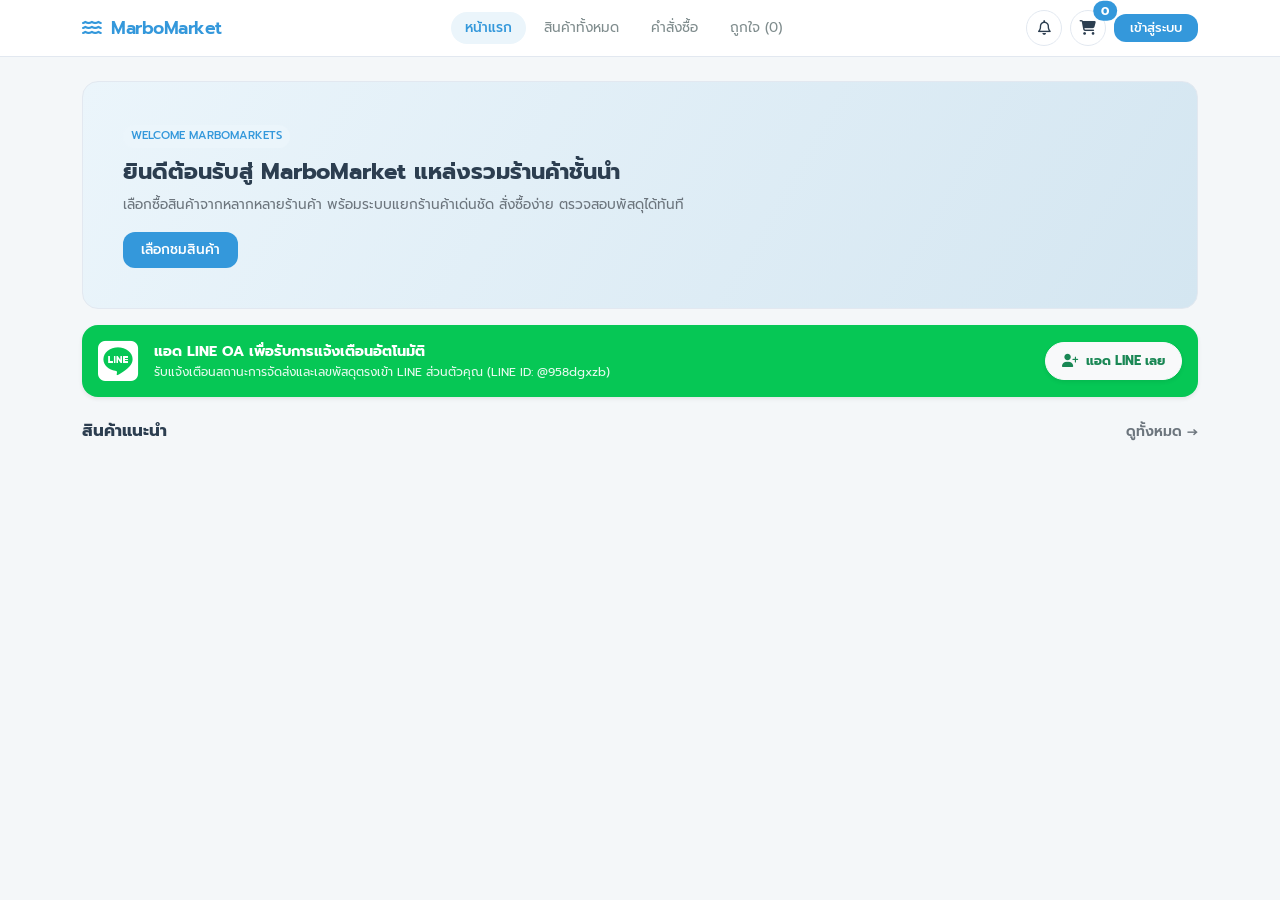
==== commit d9d24eea: "Update index.html" ====
--- a/index.html
+++ b/index.html
@@ -25,13 +25,14 @@
             color: var(--text-primary);
             margin: 0;
             padding-bottom: 60px;
+            overflow-x: hidden;
         }
 
         .navbar-clean {
-            background-color: rgba(255, 255, 255, 0.9);
+            background-color: rgba(255, 255, 255, 0.95);
             backdrop-filter: blur(8px);
             border-bottom: 1px solid var(--border-soft);
-            padding: 12px 0;
+            padding: 10px 0;
             position: sticky;
             top: 0;
             z-index: 1000;
@@ -39,7 +40,7 @@
 
         .brand-title {
             font-weight: 600;
-            font-size: 1.2rem;
+            font-size: 1.1rem;
             color: var(--accent-warm);
             text-decoration: none;
             letter-spacing: -0.5px;
@@ -50,11 +51,12 @@
             border: none;
             color: var(--text-secondary);
             font-weight: 400;
-            font-size: 0.9rem;
-            padding: 6px 16px;
+            font-size: 0.85rem;
+            padding: 6px 14px;
             border-radius: 20px;
             transition: all 0.2s ease;
             cursor: pointer;
+            white-space: nowrap;
         }
 
         .nav-pill-btn:hover, .nav-pill-btn.active {
@@ -67,8 +69,8 @@
             background: var(--surface);
             border: 1px solid var(--border-soft);
             color: var(--text-primary);
-            width: 38px;
-            height: 38px;
+            width: 36px;
+            height: 36px;
             border-radius: 50%;
             display: inline-flex;
             align-items: center;
@@ -84,10 +86,17 @@
 
         .hero-section {
             background: linear-gradient(120deg, #ebf5fb 0%, #d4e6f1 100%);
-            border-radius: 20px;
-            padding: 40px;
-            margin: 24px 0 16px 0;
+            border-radius: 16px;
+            padding: 24px;
+            margin: 16px 0;
             border: 1px solid var(--border-soft);
+        }
+
+        @media (min-width: 768px) {
+            .hero-section {
+                padding: 40px;
+                margin: 24px 0 16px 0;
+            }
         }
 
         .product-card {
@@ -107,10 +116,16 @@
         }
 
         .product-img-wrapper {
-            height: 190px;
+            height: 160px;
             background: #f1f5f9;
             position: relative;
             overflow: hidden;
+        }
+
+        @media (min-width: 768px) {
+            .product-img-wrapper {
+                height: 190px;
+            }
         }
 
         .product-img-wrapper img {
@@ -123,9 +138,9 @@
         .category-badge {
             background-color: #ebf5fb;
             color: var(--accent-warm);
-            font-size: 0.75rem;
+            font-size: 0.7rem;
             font-weight: 500;
-            padding: 4px 10px;
+            padding: 3px 8px;
             border-radius: 12px;
         }
 
@@ -136,7 +151,7 @@
             border-radius: 12px;
             padding: 8px 18px;
             font-weight: 500;
-            font-size: 0.9rem;
+            font-size: 0.85rem;
             transition: background 0.2s;
         }
 
@@ -150,7 +165,7 @@
             border: 1px solid var(--border-soft);
             border-radius: 12px;
             padding: 10px 14px;
-            font-size: 0.9rem;
+            font-size: 0.85rem;
         }
 
         .form-control:focus, .form-select:focus {
@@ -170,19 +185,22 @@
             background-color: #f0fdf4;
             border-left: 4px solid #22c55e;
             border-radius: 12px;
-            padding: 14px;
+            padding: 12px;
             margin-bottom: 16px;
-            font-size: 0.85rem;
+            font-size: 0.8rem;
         }
 
         #toast-container {
             position: fixed;
             top: 20px;
             right: 20px;
+            left: 20px;
             z-index: 1080;
             display: flex;
             flex-direction: column;
             gap: 10px;
+            max-width: 350px;
+            margin-left: auto;
         }
 
         .custom-toast {
@@ -191,7 +209,6 @@
             box-shadow: 0 10px 30px rgba(0,0,0,0.1);
             border-radius: 14px;
             padding: 14px 18px;
-            min-width: 280px;
             display: flex;
             align-items: center;
             gap: 12px;
@@ -202,6 +219,11 @@
             from { transform: translateX(100%); opacity: 0; }
             to { transform: translateX(0); opacity: 1; }
         }
+
+        /* ปรับแต่ง Mobile Offcanvas Menu */
+        .mobile-menu-drawer {
+            border-radius: 0 20px 20px 0;
+        }
     </style>
 </head>
 <body>
@@ -211,16 +233,22 @@
     <!-- Navbar -->
     <nav class="navbar-clean">
         <div class="container d-flex align-items-center justify-content-between">
-            <a class="brand-title" href="#" onclick="switchTab('home')">
-                <i class="fa-solid fa-water me-1"></i> MarboMarket
-            </a>
-
+            <div class="d-flex align-items-center gap-2">
+                <!-- ปุ่มเปิดเมนูเฉพาะหน้าจอมือถือ -->
+                <button class="icon-btn d-lg-none" type="button" data-bs-toggle="offcanvas" data-bs-target="#mobileMenuOffcanvas" aria-controls="mobileMenuOffcanvas">
+                    <i class="fa-solid fa-bars" style="font-size: 0.9rem;"></i>
+                </button>
+                <a class="brand-title" href="#" onclick="switchTab('home')">
+                    <i class="fa-solid fa-water me-1"></i> MarboMarket
+                </a>
+            </div>
+
+            <!-- เมนูสำหรับจอคอมพิวเตอร์ (Desktop) -->
             <div class="d-none d-lg-flex align-items-center gap-1">
                 <button class="nav-pill-btn active" onclick="switchTab('home')">หน้าแรก</button>
                 <button class="nav-pill-btn" onclick="switchTab('shop')">สินค้าทั้งหมด</button>
                 <button class="nav-pill-btn" onclick="switchTab('orders')">คำสั่งซื้อ</button>
                 <button class="nav-pill-btn" onclick="switchTab('wishlist')">ถูกใจ (<span id="wishlist-count">0</span>)</button>
-                
                 <button class="nav-pill-btn" id="seller-tab-btn" style="display: none;" onclick="switchTab('seller')">จัดการร้าน</button>
                 <button class="nav-pill-btn text-primary fw-semibold" id="open-shop-tab-btn" style="display: none;" onclick="openRegisterStoreModal()">
                     <i class="fa-solid fa-store me-1"></i> เปิดร้านค้ากับเรา
@@ -228,6 +256,7 @@
                 <button class="nav-pill-btn" id="admin-tab-btn" style="display: none;" onclick="switchTab('admin')">แอดมิน</button>
             </div>
 
+            <!-- ปุ่มไอคอนขวา (กระดิ่ง ตะกร้า โปรไฟล์) -->
             <div class="d-flex align-items-center gap-2">
                 <button class="icon-btn position-relative" onclick="openNotiModal()" title="การแจ้งเตือน">
                     <i class="fa-regular fa-bell" style="font-size: 0.9rem;"></i>
@@ -239,13 +268,13 @@
                 </button>
 
                 <div id="auth-container">
-                    <button id="login-btn" class="btn-primary-warm py-1 px-3" style="font-size: 0.85rem;" onclick="openLoginModal()">เข้าสู่ระบบ</button>
+                    <button id="login-btn" class="btn-primary-warm py-1 px-3" style="font-size: 0.8rem;" onclick="openLoginModal()">เข้าสู่ระบบ</button>
                 </div>
                 
                 <div id="profile-container" style="display: none !important;" class="align-items-center gap-2">
-                    <div class="d-flex align-items-center gap-1 px-3 py-1 rounded-pill" style="background-color: #ebf5fb; border: 1px solid var(--border-soft);">
+                    <div class="d-none d-md-flex align-items-center gap-1 px-3 py-1 rounded-pill" style="background-color: #ebf5fb; border: 1px solid var(--border-soft);">
                         <i class="fa-solid fa-user-check text-primary" style="font-size: 0.8rem;"></i>
-                        <span class="text-primary fw-medium" style="font-size: 0.8rem;" id="user-email-display">เข้าสู่ระบบแล้ว</span>
+                        <span class="text-primary fw-medium text-truncate" style="font-size: 0.75rem; max-width: 100px;" id="user-email-display">ใช้งานอยู่</span>
                     </div>
                     <button class="btn btn-sm btn-outline-secondary rounded-circle" id="logout-btn" title="ออกจากระบบ" style="width: 32px; height: 32px;"><i class="fa-solid fa-power-off"></i></button>
                 </div>
@@ -253,31 +282,49 @@
         </div>
     </nav>
 
+    <!-- Offcanvas Menu สำหรับจอมือถือ (Mobile Drawer) -->
+    <div class="offcanvas offcanvas-start mobile-menu-drawer" tabindex="-1" id="mobileMenuOffcanvas">
+        <div class="offcanvas-header border-bottom">
+            <h5 class="offcanvas-title fw-bold text-primary" style="font-size: 1.1rem;"><i class="fa-solid fa-water me-1"></i> เมนูหลัก</h5>
+            <button type="button" class="btn-close" data-bs-dismiss="offcanvas" aria-label="Close"></button>
+        </div>
+        <div class="offcanvas-body d-flex flex-column gap-2">
+            <button class="nav-pill-btn w-100 text-start active" onclick="switchTab('home'); closeMobileMenu();">หน้าแรก</button>
+            <button class="nav-pill-btn w-100 text-start" onclick="switchTab('shop'); closeMobileMenu();">สินค้าทั้งหมด</button>
+            <button class="nav-pill-btn w-100 text-start" onclick="switchTab('orders'); closeMobileMenu();">คำสั่งซื้อ</button>
+            <button class="nav-pill-btn w-100 text-start" onclick="switchTab('wishlist'); closeMobileMenu();">ถูกใจ (<span id="mobile-wishlist-count">0</span>)</button>
+            <button class="nav-pill-btn w-100 text-start" id="m-seller-tab-btn" style="display: none;" onclick="switchTab('seller'); closeMobileMenu();">จัดการร้าน</button>
+            <button class="nav-pill-btn w-100 text-start text-primary fw-semibold" id="m-open-shop-tab-btn" style="display: none;" onclick="openRegisterStoreModal(); closeMobileMenu();">
+                <i class="fa-solid fa-store me-1"></i> เปิดร้านค้ากับเรา
+            </button>
+            <button class="nav-pill-btn w-100 text-start" id="m-admin-tab-btn" style="display: none;" onclick="switchTab('admin'); closeMobileMenu();">แอดมิน</button>
+        </div>
+    </div>
+
     <!-- Main Content Container -->
-    <div class="container my-4">
+    <div class="container my-3 my-md-4">
 
         <!-- HOME TAB -->
         <div id="tab-home" class="content-tab">
-            <!-- ส่วนต้อนรับ (Hero Section) อยู่ด้านบน -->
             <div class="hero-section">
                 <span class="category-badge mb-2 d-inline-block">WELCOME MARBOMARKETS</span>
-                <h2 class="fw-bold mb-2" style="color: var(--text-primary); font-size: 1.7rem;">ยินดีต้อนรับสู่ MarboMarket แหล่งรวมร้านค้าชั้นนำ</h2>
-                <p class="text-secondary mb-3" style="max-width: 480px; font-size: 0.9rem;">เลือกซื้อสินค้าจากหลากหลายร้านค้า พร้อมระบบแยกร้านค้าเด่นชัด สั่งซื้อง่าย ตรวจสอบพัสดุได้ทันที</p>
+                <h2 class="fw-bold mb-2" style="color: var(--text-primary); font-size: 1.4rem; line-height: 1.4;">ยินดีต้อนรับสู่ MarboMarket แหล่งรวมร้านค้าชั้นนำ</h2>
+                <p class="text-secondary mb-3" style="font-size: 0.85rem;">เลือกซื้อสินค้าจากหลากหลายร้านค้า พร้อมระบบแยกร้านค้าเด่นชัด สั่งซื้อง่าย ตรวจสอบพัสดุได้ทันที</p>
                 <button class="btn-primary-warm" onclick="switchTab('shop')">เลือกชมสินค้า</button>
             </div>
 
-            <!-- แบนเนอร์แอด LINE OA ถูกย้ายมาไว้ข้างล่างส่วนต้อนรับตรงนี้ -->
+            <!-- แบนเนอร์แอด LINE OA -->
             <div class="mb-4">
                 <a href="https://line.me/R/ti/p/@958dgxzb" target="_blank" class="text-decoration-none">
-                    <div class="d-flex align-items-center justify-content-between p-3 rounded-4 shadow-sm" style="background-color: #06c755; color: #ffffff; transition: transform 0.2s;">
+                    <div class="d-flex flex-column flex-md-row align-items-md-center justify-content-between p-3 rounded-4 shadow-sm gap-3" style="background-color: #06c755; color: #ffffff; transition: transform 0.2s;">
                         <div class="d-flex align-items-center gap-3">
-                            <i class="fa-brands fa-line fs-2 text-white"></i>
+                            <i class="fa-brands fa-line fs-1 text-white"></i>
                             <div>
-                                <div class="fw-bold" style="font-size: 0.95rem;">แอด LINE OA เพื่อรับการแจ้งเตือนอัตโนมัติ</div>
-                                <div style="font-size: 0.8rem; opacity: 0.9;">รับแจ้งเตือนสถานะการจัดส่งและเลขพัสดุตรงเข้า LINE ส่วนตัวคุณทันที (LINE ID: @958dgxzb)</div>
+                                <div class="fw-bold" style="font-size: 0.9rem;">แอด LINE OA เพื่อรับการแจ้งเตือนอัตโนมัติ</div>
+                                <div style="font-size: 0.75rem; opacity: 0.9;">รับแจ้งเตือนสถานะการจัดส่งและเลขพัสดุตรงเข้า LINE ส่วนตัวคุณ (LINE ID: @958dgxzb)</div>
                             </div>
                         </div>
-                        <span class="btn btn-light text-success fw-bold px-3 py-2 rounded-pill shadow-sm" style="font-size: 0.85rem; white-space: nowrap;">
+                        <span class="btn btn-light text-success fw-bold px-3 py-2 rounded-pill shadow-sm text-center" style="font-size: 0.8rem; white-space: nowrap;">
                             <i class="fa-solid fa-user-plus me-1"></i> แอด LINE เลย
                         </span>
                     </div>
@@ -285,26 +332,26 @@
             </div>
 
             <div class="d-flex justify-content-between align-items-center mb-3">
-                <h5 class="fw-bold m-0" style="font-size: 1.1rem;">สินค้าแนะนำ</h5>
+                <h5 class="fw-bold m-0" style="font-size: 1.05rem;">สินค้าแนะนำ</h5>
                 <a href="#" onclick="switchTab('shop'); return false;" class="text-decoration-none text-secondary small fw-semibold">ดูทั้งหมด &rarr;</a>
             </div>
-            <div class="row g-3" id="featured-products-container"></div>
+            <div class="row g-2 g-md-3" id="featured-products-container"></div>
         </div>
 
         <!-- SHOP TAB -->
         <div id="tab-shop" class="content-tab" style="display: none;">
-            <div class="d-flex justify-content-between align-items-center mb-4 flex-wrap gap-2">
-                <h4 class="fw-bold m-0" style="font-size: 1.2rem;">สินค้าทั้งหมด</h4>
-                <div style="width: 250px;">
+            <div class="d-flex justify-content-between align-items-center mb-3 flex-wrap gap-2">
+                <h4 class="fw-bold m-0" style="font-size: 1.15rem;">สินค้าทั้งหมด</h4>
+                <div class="w-100 w-md-auto" style="max-width: 250px;">
                     <input type="text" id="search-input" class="form-control" placeholder="ค้นหาชื่อสินค้า..." oninput="filterProducts()">
                 </div>
             </div>
-            <div class="row g-3" id="all-products-container"></div>
+            <div class="row g-2 g-md-3" id="all-products-container"></div>
         </div>
 
         <!-- ORDERS TAB -->
         <div id="tab-orders" class="content-tab" style="display: none;">
-            <h4 class="fw-bold mb-4" style="font-size: 1.2rem;">ประวัติคำสั่งซื้อของฉัน</h4>
+            <h4 class="fw-bold mb-3" style="font-size: 1.15rem;">ประวัติคำสั่งซื้อของฉัน</h4>
             <div id="my-orders-container">
                 <p class="text-secondary text-center py-5 small">ยังไม่มีประวัติการสั่งซื้อ</p>
             </div>
@@ -312,28 +359,26 @@
 
         <!-- WISHLIST TAB -->
         <div id="tab-wishlist" class="content-tab" style="display: none;">
-            <h4 class="fw-bold mb-4" style="font-size: 1.2rem;">สินค้าที่ถูกใจ</h4>
-            <div class="row g-3" id="wishlist-products-container"></div>
+            <h4 class="fw-bold mb-3" style="font-size: 1.15rem;">สินค้าที่ถูกใจ</h4>
+            <div class="row g-2 g-md-3" id="wishlist-products-container"></div>
         </div>
 
         <!-- SELLER TAB -->
         <div id="tab-seller" class="content-tab" style="display: none;">
-            <div class="d-flex align-items-center justify-content-between mb-3">
-                <div>
-                    <h4 class="fw-bold mb-1" id="setting-store-title" style="font-size: 1.15rem;">จัดการร้านค้า</h4>
-                    <p class="text-secondary small m-0" style="font-size: 0.8rem;">จัดการรายการสินค้า ตรวจสอบออเดอร์ และตั้งค่าร้านค้าของคุณ</p>
-                </div>
+            <div class="mb-3">
+                <h4 class="fw-bold mb-1" id="setting-store-title" style="font-size: 1.1rem;">จัดการร้านค้า</h4>
+                <p class="text-secondary small m-0" style="font-size: 0.75rem;">จัดการรายการสินค้า ตรวจสอบออเดอร์ และตั้งค่าร้านค้าของคุณ</p>
             </div>
 
             <div class="row g-3">
                 <div class="col-lg-7">
                     <div class="product-card p-3 mb-3">
-                        <div class="d-flex align-items-center justify-content-between mb-2">
-                            <h6 class="fw-bold m-0" style="font-size: 0.95rem;"><i class="fa-solid fa-receipt me-2 text-primary"></i>คำสั่งซื้อใหม่ / สลีปโอนเงิน / ที่อยู่จัดส่ง</h6>
-                            <span class="badge bg-success text-white" style="font-size: 0.7rem;">เรียลไทม์ (Real-time)</span>
+                        <div class="d-flex align-items-center justify-content-between mb-2 flex-wrap gap-1">
+                            <h6 class="fw-bold m-0" style="font-size: 0.9rem;"><i class="fa-solid fa-receipt me-2 text-primary"></i>คำสั่งซื้อใหม่ / สลีปโอนเงิน / ที่อยู่</h6>
+                            <span class="badge bg-success text-white" style="font-size: 0.65rem;">Real-time</span>
                         </div>
                         <div class="table-responsive">
-                            <table class="table align-middle mb-0" style="font-size: 0.78rem;">
+                            <table class="table align-middle mb-0" style="font-size: 0.75rem; min-width: 500px;">
                                 <thead class="table-light">
                                     <tr>
                                         <th>ออเดอร์</th>
@@ -350,9 +395,9 @@
                     </div>
 
                     <div class="product-card p-3">
-                        <h6 class="fw-bold mb-2" style="font-size: 0.95rem;"><i class="fa-solid fa-boxes-stacked me-2 text-primary"></i>รายการสินค้าในร้าน</h6>
+                        <h6 class="fw-bold mb-2" style="font-size: 0.9rem;"><i class="fa-solid fa-boxes-stacked me-2 text-primary"></i>รายการสินค้าในร้าน</h6>
                         <div class="table-responsive">
-                            <table class="table align-middle mb-0" style="font-size: 0.78rem;">
+                            <table class="table align-middle mb-0" style="font-size: 0.75rem; min-width: 400px;">
                                 <thead class="table-light">
                                     <tr>
                                         <th>รูป</th>
@@ -370,7 +415,7 @@
 
                 <div class="col-lg-5">
                     <div class="product-card p-3 mb-3">
-                        <h6 class="fw-bold mb-2" style="font-size: 0.95rem;"><i class="fa-solid fa-plus me-2 text-primary"></i>ลงขายสินค้าใหม่</h6>
+                        <h6 class="fw-bold mb-2" style="font-size: 0.9rem;"><i class="fa-solid fa-plus me-2 text-primary"></i>ลงขายสินค้าใหม่</h6>
                         <form id="add-product-form" onsubmit="addProduct(event)">
                             <div class="mb-2">
                                 <label class="form-label text-secondary" style="font-size: 0.75rem;">ชื่อสินค้า</label>
@@ -396,7 +441,7 @@
                                 </div>
                             </div>
                             <div class="mb-2">
-                                <label class="form-label text-secondary" style="font-size: 0.75rem;"><i class="fa-solid fa-image me-1"></i>อัปโหลดรูปภาพสินค้า</label>
+                                <label class="form-label text-secondary" style="font-size: 0.75rem;"><i class="fa-solid fa-image me-1"></i>รูปภาพสินค้า</label>
                                 <input type="file" class="form-control form-control-sm" id="p-image-file" accept="image/*" required onchange="previewProductImage(event)">
                                 <input type="hidden" id="p-image">
                             </div>
@@ -405,22 +450,22 @@
                     </div>
 
                     <div class="product-card p-3">
-                        <h6 class="fw-bold mb-2" style="font-size: 0.95rem;"><i class="fa-solid fa-gear me-2 text-primary"></i>ตั้งค่าร้านค้า (รับเงินโดยตรง)</h6>
-                        <div class="line-noti-box p-2 mb-2" style="font-size: 0.75rem;">
+                        <h6 class="fw-bold mb-2" style="font-size: 0.9rem;"><i class="fa-solid fa-gear me-2 text-primary"></i>ตั้งค่าร้านค้า (รับเงินโดยตรง)</h6>
+                        <div class="line-noti-box p-2 mb-2" style="font-size: 0.72rem;">
                             <div class="fw-bold text-success mb-1"><i class="fa-solid fa-circle-check me-1"></i> ระบบรับเงินร้านค้า</div>
                             <div class="text-secondary">เงินค่าสินค้าจะโอนเข้าพร้อมเพย์ของท่านโดยตรงจากผู้ซื้อ</div>
                         </div>
                         <form id="update-store-form" onsubmit="updateStoreSettings(event)">
                             <div class="mb-2">
-                                <label class="form-label text-secondary" style="font-size: 0.75rem;">ชื่อร้านค้า (ล็อกไว้)</label>
+                                <label class="form-label text-secondary" style="font-size: 0.72rem;">ชื่อร้านค้า (ล็อกไว้)</label>
                                 <input type="text" class="form-control form-control-sm bg-light" id="st-name" readonly>
                             </div>
                             <div class="mb-2">
-                                <label class="form-label text-secondary" style="font-size: 0.75rem;">เบอร์ PromptPay ของร้านคุณ</label>
+                                <label class="form-label text-secondary" style="font-size: 0.72rem;">เบอร์ PromptPay ของร้านคุณ</label>
                                 <input type="text" class="form-control form-control-sm" id="st-promptpay" placeholder="0812345678" required>
                             </div>
                             <div class="mb-2">
-                                <label class="form-label text-secondary" style="font-size: 0.75rem;">LINE User ID</label>
+                                <label class="form-label text-secondary" style="font-size: 0.72rem;">LINE User ID</label>
                                 <input type="text" class="form-control form-control-sm" id="st-lineid" placeholder="U123456789...">
                             </div>
                             <button type="submit" class="btn btn-outline-primary w-100 btn-sm py-1 rounded-pill" style="font-size: 0.8rem;">บันทึกการตั้งค่า</button>
@@ -432,33 +477,33 @@
 
         <!-- ADMIN TAB -->
         <div id="tab-admin" class="content-tab" style="display: none;">
-            <h4 class="fw-bold mb-4" style="font-size: 1.2rem;"><i class="fa-solid fa-shield-halved me-2 text-primary"></i>แดชบอร์ดผู้ดูแลระบบ (Admin Marketplace)</h4>
+            <h4 class="fw-bold mb-3" style="font-size: 1.15rem;"><i class="fa-solid fa-shield-halved me-2 text-primary"></i>แดชบอร์ดผู้ดูแลระบบ</h4>
             
-            <div class="row g-3 mb-4">
+            <div class="row g-2 g-md-3 mb-4">
                 <div class="col-md-4">
                     <div class="product-card p-3">
                         <span class="text-secondary small">ยอดซื้อขายรวมในระบบ</span>
-                        <h3 class="fw-bold text-primary mt-1" id="admin-total-sales">฿0</h3>
+                        <h3 class="fw-bold text-primary mt-1" id="admin-total-sales" style="font-size: 1.3rem;">฿0</h3>
                     </div>
                 </div>
                 <div class="col-md-4">
                     <div class="product-card p-3">
                         <span class="text-secondary small">คำสั่งซื้อทั้งหมด</span>
-                        <h3 class="fw-bold text-dark mt-1" id="admin-total-orders">0 รายการ</h3>
+                        <h3 class="fw-bold text-dark mt-1" id="admin-total-orders" style="font-size: 1.3rem;">0 รายการ</h3>
                     </div>
                 </div>
                 <div class="col-md-4">
                     <div class="product-card p-3">
                         <span class="text-secondary small">สมาชิกในระบบ</span>
-                        <h3 class="fw-bold text-dark mt-1" id="admin-total-users">0 คน</h3>
-                    </div>
-                </div>
-            </div>
-
-            <div class="product-card p-4 mb-4">
-                <h5 class="fw-bold mb-3" style="font-size: 1.1rem;">คำสั่งซื้อทั้งหมดในระบบ Marketplace</h5>
+                        <h3 class="fw-bold text-dark mt-1" id="admin-total-users" style="font-size: 1.3rem;">0 คน</h3>
+                    </div>
+                </div>
+            </div>
+
+            <div class="product-card p-3 p-md-4 mb-4">
+                <h5 class="fw-bold mb-3" style="font-size: 1.05rem;">คำสั่งซื้อทั้งหมดในระบบ Marketplace</h5>
                 <div class="table-responsive">
-                    <table class="table align-middle" style="font-size: 0.85rem;">
+                    <table class="table align-middle" style="font-size: 0.8rem; min-width: 500px;">
                         <thead class="table-light">
                             <tr>
                                 <th>รหัสคำสั่งซื้อ</th>
@@ -473,10 +518,10 @@
                 </div>
             </div>
 
-            <div class="product-card p-4">
-                <h5 class="fw-bold mb-3" style="font-size: 1.1rem;">รายชื่อสมาชิกทั้งหมด</h5>
+            <div class="product-card p-3 p-md-4">
+                <h5 class="fw-bold mb-3" style="font-size: 1.05rem;">รายชื่อสมาชิกทั้งหมด</h5>
                 <div class="table-responsive">
-                    <table class="table align-middle" style="font-size: 0.85rem;">
+                    <table class="table align-middle" style="font-size: 0.8rem; min-width: 350px;">
                         <thead class="table-light">
                             <tr>
                                 <th>อีเมลสมาชิก</th>
@@ -495,7 +540,7 @@
     <div class="modal fade" id="loginModal" tabindex="-1">
         <div class="modal-dialog modal-dialog-centered">
             <div class="modal-content p-4">
-                <h4 class="fw-bold mb-3" style="font-size: 1.2rem;">เข้าสู่ระบบ</h4>
+                <h4 class="fw-bold mb-3" style="font-size: 1.15rem;">เข้าสู่ระบบ</h4>
                 <form id="login-form" onsubmit="handleLogin(event)">
                     <div class="mb-3">
                         <label class="form-label small text-secondary">อีเมล</label>
@@ -515,7 +560,7 @@
     <div class="modal fade" id="registerStoreModal" tabindex="-1">
         <div class="modal-dialog modal-dialog-centered">
             <div class="modal-content p-4">
-                <h4 class="fw-bold mb-2" style="font-size: 1.2rem;"><i class="fa-solid fa-store me-2 text-primary"></i>ลงทะเบียนเปิดร้านค้าใหม่</h4>
+                <h4 class="fw-bold mb-2" style="font-size: 1.15rem;"><i class="fa-solid fa-store me-2 text-primary"></i>ลงทะเบียนเปิดร้านค้าใหม่</h4>
                 <p class="text-secondary small mb-3">กรอกชื่อร้านค้าและเบอร์พร้อมเพย์ส่วนตัวของท่าน เพื่อให้ลูกค้าโอนเงินเข้าบัญชีท่านโดยตรง</p>
                 <form id="register-store-form" onsubmit="handleRegisterStore(event)">
                     <div class="mb-3">
@@ -523,10 +568,10 @@
                         <input type="text" class="form-control" id="reg-store-name" required placeholder="เช่น Toey Shop">
                     </div>
                     <div class="mb-3">
-                        <label class="form-label small text-secondary">เบอร์พร้อมเพย์ส่วนตัว (สำหรับรับเงินค่าสินค้าจากลูกค้าโดยตรง) *</label>
+                        <label class="form-label small text-secondary">เบอร์พร้อมเพย์ส่วนตัว (สำหรับรับเงินค่าสินค้า) *</label>
                         <input type="text" class="form-control" id="reg-store-promptpay" required placeholder="0812345678">
                     </div>
-                    <div class="row">
+                    <div class="row g-2">
                         <div class="col-6 mb-3">
                             <label class="form-label small text-secondary">ชื่อบัญชี</label>
                             <input type="text" class="form-control" id="reg-store-accname" placeholder="นาย สมชาย ใจดี">
@@ -551,16 +596,16 @@
         </div>
     </div>
 
-    <!-- Modal ชำระเงิน (เลือกได้ทั้ง PromptPay โอนตรงร้าน หรือ เก็บเงินปลายทาง COD) -->
+    <!-- Modal ชำระเงิน -->
     <div class="modal fade" id="paymentModal" tabindex="-1">
         <div class="modal-dialog modal-dialog-centered modal-lg">
             <div class="modal-content p-4">
-                <h4 class="fw-bold mb-2 text-center" style="font-size: 1.2rem;"><i class="fa-solid fa-credit-card me-2 text-primary"></i>เลือกวิธีชำระเงินและที่อยู่จัดส่ง</h4>
+                <h4 class="fw-bold mb-2 text-center" style="font-size: 1.15rem;"><i class="fa-solid fa-credit-card me-2 text-primary"></i>เลือกวิธีชำระเงินและที่อยู่จัดส่ง</h4>
                 <p class="text-secondary small mb-3 text-center">ท่านสามารถเลือกโอนเงินเข้าบัญชีร้านค้าโดยตรง หรือเลือกเก็บเงินปลายทาง (COD)</p>
                 
                 <div class="row g-3">
-                    <div class="col-md-6 border-end">
-                        <h6 class="fw-bold small mb-2"><i class="fa-solid fa-location-dot me-1 text-primary"></i>ที่อยู่จัดส่งสินค้า (แยกช่องให้ชัดเจน)</h6>
+                    <div class="col-md-6 border-end-md">
+                        <h6 class="fw-bold small mb-2"><i class="fa-solid fa-location-dot me-1 text-primary"></i>ที่อยู่จัดส่งสินค้า</h6>
                         <form id="checkout-address-form">
                             <div class="mb-2">
                                 <label class="form-label text-secondary" style="font-size: 0.75rem;">ชื่อ-นามสกุล ผู้รับ *</label>
@@ -583,7 +628,7 @@
                             <div class="row g-2">
                                 <div class="col-6 mb-2">
                                     <label class="form-label text-secondary" style="font-size: 0.75rem;">ถนน / หมู่</label>
-                                    <input type="text" class="form-control form-control-sm" id="ship-street-moo" placeholder="ถ.สุขุมวิท / หมู่ 2">
+                                    <input type="text" class="form-control form-control-sm" id="ship-street-moo" placeholder="ถ.สุขุมวิท">
                                 </div>
                                 <div class="col-6 mb-2">
                                     <label class="form-label text-secondary" style="font-size: 0.75rem;">ตำบล / แขวง *</label>
@@ -612,7 +657,7 @@
                             <h6 class="fw-bold small mb-2"><i class="fa-solid fa-wallet me-1 text-primary"></i>เลือกช่องทางชำระเงิน</h6>
                             <div class="mb-3">
                                 <select class="form-select form-select-sm fw-medium text-primary" id="payment-method-select" onchange="togglePaymentMethodView()">
-                                    <option value="promptpay">📱 โอนผ่านพร้อมเพย์ (เข้าบัญชีร้านค้าโดยตรง)</option>
+                                    <option value="promptpay">📱 โอนผ่านพร้อมเพย์ (เข้าบัญชีร้านค้า)</option>
                                     <option value="cod">📦 เก็บเงินปลายทาง (COD)</option>
                                 </select>
                             </div>
@@ -620,9 +665,9 @@
                             <!-- ส่วน PromptPay -->
                             <div id="view-promptpay" class="text-center">
                                 <div id="payment-qr-container" class="mb-2"></div>
-                                <div id="payment-details-box" class="text-start bg-light p-2 rounded mb-2 small" style="font-size: 0.75rem;"></div>
+                                <div id="payment-details-box" class="text-start bg-light p-2 rounded mb-2 small" style="font-size: 0.72rem;"></div>
                                 <div class="mb-2 text-start">
-                                    <label class="form-label text-secondary" style="font-size: 0.75rem;"><i class="fa-solid fa-image me-1"></i>อัปโหลดสลีปโอนเงินให้ร้านค้า *</label>
+                                    <label class="form-label text-secondary" style="font-size: 0.72rem;"><i class="fa-solid fa-image me-1"></i>อัปโหลดสลีปโอนเงิน *</label>
                                     <input type="file" class="form-control form-control-sm" id="slip-image-file" accept="image/*" onchange="previewSlipImage(event)">
                                     <input type="hidden" id="slip-image-url">
                                     <div id="slip-preview-container" class="mt-2 text-center" style="display: none;">
@@ -635,7 +680,7 @@
                             <div id="view-cod" class="p-3 bg-light rounded text-center" style="display: none;">
                                 <i class="fa-solid fa-truck-ramp-box text-primary fs-3 mb-2"></i>
                                 <div class="fw-bold small text-dark mb-1">บริการเก็บเงินปลายทาง (COD)</div>
-                                <p class="text-secondary small m-0" style="font-size: 0.75rem;">ท่านไม่ต้องโอนเงินตอนนี้ ชำระเงินสดกับพนักงานขนส่งตอนรับสินค้าหน้าบ้านได้เลย</p>
+                                <p class="text-secondary small m-0" style="font-size: 0.72rem;">ชำระเงินสดกับพนักงานขนส่งตอนรับสินค้าหน้าบ้านได้เลย</p>
                             </div>
                         </div>
 
@@ -646,16 +691,16 @@
         </div>
     </div>
 
-    <!-- Modal สำหรับแก้ไขสต็อกสินค้า -->
+    <!-- Modal แก้ไขสต็อก -->
     <div class="modal fade" id="editStockModal" tabindex="-1">
         <div class="modal-dialog modal-dialog-centered modal-sm">
             <div class="modal-content p-4">
-                <h5 class="fw-bold mb-3" style="font-size: 1.1rem;"><i class="fa-solid fa-pen-to-square me-2 text-primary"></i>แก้ไขสต็อกสินค้า</h5>
+                <h5 class="fw-bold mb-3" style="font-size: 1.05rem;"><i class="fa-solid fa-pen-to-square me-2 text-primary"></i>แก้ไขสต็อกสินค้า</h5>
                 <form id="edit-stock-form" onsubmit="saveStockUpdate(event)">
                     <input type="hidden" id="edit-product-id">
                     <div class="mb-3">
                         <label class="form-label small text-secondary" id="edit-product-name-label">ชื่อสินค้า</label>
-                        <input type="number" class="form-control" id="edit-product-stock" min="0" required placeholder="ระบุจำนวนสต็อกใหม่">
+                        <input type="number" class="form-control" id="edit-product-stock" min="0" required placeholder="ระบุสต็อกใหม่">
                     </div>
                     <button type="submit" class="btn-primary-warm w-100 btn-sm py-2">บันทึกสต็อก</button>
                 </form>
@@ -667,8 +712,8 @@
         <div class="modal-dialog modal-dialog-centered">
             <div class="modal-content p-4">
                 <div class="d-flex justify-content-between align-items-center mb-3">
-                    <h5 class="fw-bold m-0" style="font-size: 1.1rem;">การแจ้งเตือน</h5>
-                    <button class="btn btn-sm btn-outline-secondary rounded-pill px-3" style="font-size: 0.75rem;" onclick="markAllNotificationsAsRead()">อ่านทั้งหมด</button>
+                    <h5 class="fw-bold m-0" style="font-size: 1.05rem;">การแจ้งเตือน</h5>
+                    <button class="btn btn-sm btn-outline-secondary rounded-pill px-3" style="font-size: 0.7rem;" onclick="markAllNotificationsAsRead()">อ่านทั้งหมด</button>
                 </div>
                 <div id="noti-list-container" style="max-height: 250px; overflow-y: auto;">
                     <p class="text-secondary text-center small py-3">ไม่มีการแจ้งเตือน</p>
@@ -680,7 +725,7 @@
     <div class="modal fade" id="cartModal" tabindex="-1">
         <div class="modal-dialog modal-dialog-centered modal-lg">
             <div class="modal-content p-4">
-                <h4 class="fw-bold mb-3" style="font-size: 1.2rem;">ตะกร้าสินค้า</h4>
+                <h4 class="fw-bold mb-3" style="font-size: 1.15rem;">ตะกร้าสินค้า</h4>
                 <div id="cart-items-container" style="max-height: 350px; overflow-y: auto;"></div>
                 <hr style="border-color: var(--border-soft);">
                 <div class="d-flex justify-content-between align-items-center mb-3">
@@ -735,6 +780,12 @@
         const paymentModalInstance = new bootstrap.Modal(document.getElementById('paymentModal'));
         const editStockModalInstance = new bootstrap.Modal(document.getElementById('editStockModal'));
         const cartModalInstance = new bootstrap.Modal(document.getElementById('cartModal'));
+
+        window.closeMobileMenu = function() {
+            const offcanvasEl = document.getElementById('mobileMenuOffcanvas');
+            const offcanvas = bootstrap.Offcanvas.getInstance(offcanvasEl);
+            if (offcanvas) offcanvas.hide();
+        }
 
         window.showToast = function(message, type = 'success') {
             const container = document.getElementById('toast-container');
@@ -802,6 +853,9 @@
             const adminTabBtn = document.getElementById('admin-tab-btn');
             const sellerTabBtn = document.getElementById('seller-tab-btn');
             const openShopTabBtn = document.getElementById('open-shop-tab-btn');
+            const mAdminTabBtn = document.getElementById('m-admin-tab-btn');
+            const mSellerTabBtn = document.getElementById('m-seller-tab-btn');
+            const mOpenShopTabBtn = document.getElementById('m-open-shop-tab-btn');
 
             await loadStoresCache();
 
@@ -813,25 +867,36 @@
                 loadUserNotifications(user.email);
 
                 if (user.email === ADMIN_EMAIL) {
-                    adminTabBtn.style.display = 'block';
-                    sellerTabBtn.style.display = 'block';
-                    openShopTabBtn.style.display = 'none';
+                    if(adminTabBtn) adminTabBtn.style.display = 'block';
+                    if(sellerTabBtn) sellerTabBtn.style.display = 'block';
+                    if(openShopTabBtn) openShopTabBtn.style.display = 'none';
+                    if(mAdminTabBtn) mAdminTabBtn.style.display = 'block';
+                    if(mSellerTabBtn) mSellerTabBtn.style.display = 'block';
+                    if(mOpenShopTabBtn) mOpenShopTabBtn.style.display = 'none';
                 } else {
-                    adminTabBtn.style.display = 'none';
+                    if(adminTabBtn) adminTabBtn.style.display = 'none';
+                    if(mAdminTabBtn) mAdminTabBtn.style.display = 'none';
                     if (storesCache[user.email]) {
-                        sellerTabBtn.style.display = 'block';
-                        openShopTabBtn.style.display = 'none';
+                        if(sellerTabBtn) sellerTabBtn.style.display = 'block';
+                        if(openShopTabBtn) openShopTabBtn.style.display = 'none';
+                        if(mSellerTabBtn) mSellerTabBtn.style.display = 'block';
+                        if(mOpenShopTabBtn) mOpenShopTabBtn.style.display = 'none';
                     } else {
-                        sellerTabBtn.style.display = 'none';
-                        openShopTabBtn.style.display = 'block';
+                        if(sellerTabBtn) sellerTabBtn.style.display = 'none';
+                        if(openShopTabBtn) openShopTabBtn.style.display = 'block';
+                        if(mSellerTabBtn) mSellerTabBtn.style.display = 'none';
+                        if(mOpenShopTabBtn) mOpenShopTabBtn.style.display = 'block';
                     }
                 }
             } else {
                 loginBtn.style.display = 'block';
                 profileContainer.style.display = 'none';
-                adminTabBtn.style.display = 'none';
-                sellerTabBtn.style.display = 'none';
-                openShopTabBtn.style.display = 'none';
+                if(adminTabBtn) adminTabBtn.style.display = 'none';
+                if(sellerTabBtn) sellerTabBtn.style.display = 'none';
+                if(openShopTabBtn) openShopTabBtn.style.display = 'none';
+                if(mAdminTabBtn) mAdminTabBtn.style.display = 'none';
+                if(mSellerTabBtn) mSellerTabBtn.style.display = 'none';
+                if(mOpenShopTabBtn) mOpenShopTabBtn.style.display = 'none';
                 notifications = [];
                 updateNotiBadge();
             }
@@ -879,8 +944,10 @@
                 addNotification(currentUser.email, "เปิดร้านค้าสำเร็จ! พร้อมรับเงินโอนตรงจากลูกค้า");
                 showToast("เปิดร้านค้าสำเร็จ!");
                 
-                document.getElementById('open-shop-tab-btn').style.display = 'none';
-                document.getElementById('seller-tab-btn').style.display = 'block';
+                const openShopTabBtn = document.getElementById('open-shop-tab-btn');
+                const sellerTabBtn = document.getElementById('seller-tab-btn');
+                if(openShopTabBtn) openShopTabBtn.style.display = 'none';
+                if(sellerTabBtn) sellerTabBtn.style.display = 'block';
                 switchTab('seller');
             } catch (error) {
                 showToast("ไม่สามารถเปิดร้านค้าได้", "error");
@@ -930,8 +997,9 @@
         window.switchTab = function(tabName) {
             document.querySelectorAll('.content-tab').forEach(el => el.style.display = 'none');
             document.getElementById(`tab-${tabName}`).style.display = 'block';
+            
             document.querySelectorAll('.nav-pill-btn').forEach(el => el.classList.remove('active'));
-            event.target.closest('.nav-pill-btn')?.classList.add('active');
+            document.querySelectorAll(`button[onclick*="switchTab('${tabName}')"]`).forEach(el => el.classList.add('active'));
 
             if (tabName === 'home' || tabName === 'shop') loadProducts();
             if (tabName === 'wishlist') renderWishlist();
@@ -1031,24 +1099,24 @@
                 products.forEach((p) => {
                     const isWishlist = wishlist.some(item => item.id === p.id);
                     html += `
-                        <div class="col-md-3 mb-3">
+                        <div class="col-6 col-md-3 mb-3">
                             <div class="product-card d-flex flex-column" onclick="openProductDetail('${p.id}')">
                                 <div class="product-img-wrapper">
                                     <img src="${p.image}" onerror="this.src='https://via.placeholder.com/200'">
-                                    <button class="btn btn-sm btn-light position-absolute top-0 end-0 m-2 rounded-circle shadow-sm" style="width: 32px; height: 32px;" onclick="toggleWishlist(event, '${p.id}')">
-                                        <i class="${isWishlist ? 'fa-solid fa-heart text-danger' : 'fa-regular fa-heart'}"></i>
+                                    <button class="btn btn-sm btn-light position-absolute top-0 end-0 m-2 rounded-circle shadow-sm" style="width: 30px; height: 30px;" onclick="toggleWishlist(event, '${p.id}')">
+                                        <i class="${isWishlist ? 'fa-solid fa-heart text-danger' : 'fa-regular fa-heart'}" style="font-size: 0.8rem;"></i>
                                     </button>
                                 </div>
-                                <div class="p-3 d-flex flex-column flex-grow-1">
+                                <div class="p-2 p-md-3 d-flex flex-column flex-grow-1">
                                     <div class="d-flex justify-content-between align-items-center mb-1">
-                                        <span class="text-secondary" style="font-size: 0.75rem;"><i class="fa-solid fa-store me-1"></i>${p.shopName || 'ร้านค้า'}</span>
+                                        <span class="text-secondary text-truncate" style="font-size: 0.65rem; max-width: 70px;"><i class="fa-solid fa-store me-1"></i>${p.shopName || 'ร้านค้า'}</span>
                                         <span class="category-badge">${p.category}</span>
                                     </div>
-                                    <h6 class="fw-bold text-dark text-truncate mb-2" style="font-size: 0.9rem;">${p.name}</h6>
-                                    <div class="text-secondary small mb-2">เหลือในสต็อก: <strong>${p.stock}</strong> ชิ้น</div>
+                                    <h6 class="fw-bold text-dark text-truncate mb-1" style="font-size: 0.85rem;">${p.name}</h6>
+                                    <div class="text-secondary small mb-2" style="font-size: 0.7rem;">สต็อก: <strong>${p.stock}</strong></div>
                                     <div class="d-flex justify-content-between align-items-center mt-auto pt-2 border-top">
-                                        <span class="fw-bold" style="color: var(--accent-warm); font-size: 0.95rem;">฿${Number(p.price).toLocaleString()}</span>
-                                        ${p.stock > 0 ? `<button class="btn btn-sm btn-primary-warm py-1 px-3" onclick="event.stopPropagation(); addToCart('${p.id}')">ซื้อ</button>` : `<span class="badge bg-secondary">สินค้าหมด</span>`}
+                                        <span class="fw-bold" style="color: var(--accent-warm); font-size: 0.85rem;">฿${Number(p.price).toLocaleString()}</span>
+                                        ${p.stock > 0 ? `<button class="btn btn-sm btn-primary-warm py-1 px-2" style="font-size: 0.75rem;" onclick="event.stopPropagation(); addToCart('${p.id}')">ซื้อ</button>` : `<span class="badge bg-secondary" style="font-size: 0.65rem;">หมด</span>`}
                                     </div>
                                 </div>
                             </div>
@@ -1067,18 +1135,18 @@
 
             const content = `
                 <div class="text-center mb-3">
-                    <img src="${p.image}" class="rounded mb-3" style="width: 100%; height: 220px; object-fit: cover;" onerror="this.src='https://via.placeholder.com/300'">
+                    <img src="${p.image}" class="rounded mb-3" style="width: 100%; height: 180px; object-fit: cover;" onerror="this.src='https://via.placeholder.com/300'">
                     <span class="category-badge mb-2 d-inline-block">${p.category}</span>
-                    <h4 class="fw-bold text-dark mb-1" style="font-size: 1.2rem;">${p.name}</h4>
+                    <h4 class="fw-bold text-dark mb-1" style="font-size: 1.1rem;">${p.name}</h4>
                     <div class="text-secondary small mb-2"><i class="fa-solid fa-store me-1"></i>ร้าน: ${p.shopName || 'ร้านค้า'}</div>
                     <h5 class="fw-bold text-primary mb-3">฿${Number(p.price).toLocaleString()}</h5>
                     <div class="text-secondary small mb-3">คงเหลือในสต็อก: <strong>${p.stock}</strong> ชิ้น</div>
                 </div>
                 <div class="d-flex gap-2">
-                    <button class="btn btn-outline-danger flex-grow-1 py-2" onclick="toggleWishlistModal('${p.id}')">
-                        <i class="${isWishlist ? 'fa-solid fa-heart text-danger' : 'fa-regular fa-heart'} me-1"></i> ${isWishlist ? 'เอาออกจากถูกใจ' : 'ถูกใจสินค้า'}
+                    <button class="btn btn-outline-danger flex-grow-1 py-2 small" onclick="toggleWishlistModal('${p.id}')">
+                        <i class="${isWishlist ? 'fa-solid fa-heart text-danger' : 'fa-regular fa-heart'} me-1"></i> ${isWishlist ? 'เอาออก' : 'ถูกใจ'}
                     </button>
-                    ${p.stock > 0 ? `<button class="btn-primary-warm flex-grow-1 py-2" onclick="addToCartAndClose('${p.id}')"><i class="fa-solid fa-cart-shopping me-1"></i> ใส่ตะกร้า</button>` : `<button class="btn btn-secondary flex-grow-1 py-2" disabled>สินค้าหมด</button>`}
+                    ${p.stock > 0 ? `<button class="btn-primary-warm flex-grow-1 py-2 small" onclick="addToCartAndClose('${p.id}')"><i class="fa-solid fa-cart-shopping me-1"></i> ใส่ตะกร้า</button>` : `<button class="btn btn-secondary flex-grow-1 py-2 small" disabled>สินค้าหมด</button>`}
                 </div>
             `;
             document.getElementById('product-detail-content').innerHTML = content;
@@ -1112,7 +1180,7 @@
                         tableHTML += `
                             <tr>
                                 <td><img src="${p.image}" width="26" height="26" class="rounded object-fit-cover"></td>
-                                <td class="fw-semibold text-truncate" style="max-width: 110px;">${p.name}</td>
+                                <td class="fw-semibold text-truncate" style="max-width: 90px;">${p.name}</td>
                                 <td>฿${Number(p.price).toLocaleString()}</td>
                                 <td><span class="badge bg-light text-dark border">${p.stock}</span></td>
                                 <td>
@@ -1172,20 +1240,20 @@
 
                         tableHTML += `
                             <tr>
-                                <td class="text-truncate text-secondary" style="max-width: 60px;">${docSnap.id.substring(0, 6)}...</td>
-                                <td style="max-width: 130px;">
+                                <td class="text-truncate text-secondary" style="max-width: 50px;">${docSnap.id.substring(0, 6)}...</td>
+                                <td style="max-width: 110px;">
                                     <div class="text-truncate fw-medium text-dark">${order.buyerEmail}</div>
-                                    <button class="btn btn-link p-0 text-primary mt-1" style="font-size: 0.72rem; text-decoration: none;" onclick="openOrderComprehensiveModal('${docSnap.id}')">
+                                    <button class="btn btn-link p-0 text-primary mt-1" style="font-size: 0.7rem; text-decoration: none;" onclick="openOrderComprehensiveModal('${docSnap.id}')">
                                         <i class="fa-solid fa-circle-info me-1"></i>ดูรายละเอียด
                                     </button>
                                 </td>
-                                <td class="text-truncate" style="max-width: 90px;" title="${itemsList}">${itemsList}</td>
+                                <td class="text-truncate" style="max-width: 80px;" title="${itemsList}">${itemsList}</td>
                                 <td class="fw-semibold">฿${Number(order.totalAmount || 0).toLocaleString()}</td>
-                                <td><span class="badge bg-info text-dark" style="font-size: 0.65rem;">${order.status}</span></td>
+                                <td><span class="badge bg-info text-dark" style="font-size: 0.6rem;">${order.status}</span></td>
                                 <td>
                                     <div class="d-flex gap-1">
-                                        <button class="btn btn-sm btn-primary-warm py-1 px-2" style="font-size: 0.75rem;" onclick="openOrderComprehensiveModal('${docSnap.id}')">จัดการ</button>
-                                        <button class="btn btn-sm btn-outline-danger py-1 px-2" style="font-size: 0.75rem;" onclick="deleteOrder('${docSnap.id}')" title="ลบออเดอร์"><i class="fa-solid fa-trash"></i></button>
+                                        <button class="btn btn-sm btn-primary-warm py-1 px-2" style="font-size: 0.7rem;" onclick="openOrderComprehensiveModal('${docSnap.id}')">จัดการ</button>
+                                        <button class="btn btn-sm btn-outline-danger py-1 px-2" style="font-size: 0.7rem;" onclick="deleteOrder('${docSnap.id}')" title="ลบ"><i class="fa-solid fa-trash"></i></button>
                                     </div>
                                 </td>
                             </tr>
@@ -1199,7 +1267,7 @@
         }
 
         window.deleteOrder = async function(orderId) {
-            if (confirm(`คุณต้องการลบคำสั่งซื้อ ${orderId} นี้ใช่หรือไม่?`)) {
+            if (confirm(`คุณต้องการลบคำสั่งซื้อนี้ใช่หรือไม่?`)) {
                 try {
                     await deleteDoc(doc(db, "orders", orderId));
                     showToast("ลบคำสั่งซื้อเรียบร้อยแล้ว");
@@ -1255,7 +1323,10 @@
         }
 
         function updateCartCount() {
-            document.getElementById('cart-count').innerText = cart.reduce((sum, item) => sum + item.qty, 0);
+            const totalCount = cart.reduce((sum, item) => sum + item.qty, 0);
+            document.getElementById('cart-count').innerText = totalCount;
+            const mobileWishEl = document.getElementById('mobile-wishlist-count');
+            if (mobileWishEl) mobileWishEl.innerText = wishlist.length;
         }
 
         window.openCartModal = function() {
@@ -1268,11 +1339,11 @@
                 container.innerHTML = cart.map(item => {
                     total += item.price * item.qty;
                     return `
-                        <div class="d-flex align-items-center justify-content-between border-bottom py-2 gap-3">
-                            <img src="${item.image}" class="rounded" style="width: 48px; height: 48px; object-fit: cover;" onerror="this.src='https://via.placeholder.com/50'">
+                        <div class="d-flex align-items-center justify-content-between border-bottom py-2 gap-2">
+                            <img src="${item.image}" class="rounded" style="width: 42px; height: 42px; object-fit: cover;" onerror="this.src='https://via.placeholder.com/50'">
                             <div class="flex-grow-1">
-                                <div class="fw-bold small text-dark">${item.name}</div>
-                                <div class="text-secondary" style="font-size: 0.75rem;"><i class="fa-solid fa-store me-1"></i>${item.shopName || 'ร้านค้า'} | ราคา: ฿${item.price.toLocaleString()} x ${item.qty}</div>
+                                <div class="fw-bold small text-dark text-truncate" style="max-width: 150px;">${item.name}</div>
+                                <div class="text-secondary" style="font-size: 0.7rem;"><i class="fa-solid fa-store me-1"></i>${item.shopName || 'ร้านค้า'} | ฿${item.price.toLocaleString()} x ${item.qty}</div>
                             </div>
                             <span class="fw-semibold text-primary small">฿${(item.price * item.qty).toLocaleString()}</span>
                         </div>
@@ -1318,8 +1389,8 @@
             const primaryPromptPay = storesInCart[firstStoreEmail]?.promptPay || '0812345678';
             
             document.getElementById('payment-qr-container').innerHTML = `
-                <img src="https://promptpay.io/${primaryPromptPay}/${totalAmountAll}.png" alt="PromptPay QR Code" class="img-fluid rounded border p-1 bg-white" style="max-width: 130px;" onerror="this.src='https://via.placeholder.com/130?text=QR+PromptPay'">
-                <div class="text-secondary mt-1" style="font-size: 0.75rem;">ยอดรวมทั้งสิ้น: <strong>฿${totalAmountAll.toLocaleString()}</strong></div>
+                <img src="https://promptpay.io/${primaryPromptPay}/${totalAmountAll}.png" alt="PromptPay QR Code" class="img-fluid rounded border p-1 bg-white" style="max-width: 120px;" onerror="this.src='https://via.placeholder.com/130?text=QR+PromptPay'">
+                <div class="text-secondary mt-1" style="font-size: 0.72rem;">ยอดรวมทั้งสิ้น: <strong>฿${totalAmountAll.toLocaleString()}</strong></div>
             `;
             document.getElementById('payment-details-box').innerHTML = detailsHtml;
             document.getElementById('slip-image-file').value = '';
@@ -1415,26 +1486,26 @@
                 querySnapshot.forEach(docSnap => {
                     const data = docSnap.data();
                     const itemsList = data.items ? data.items.map(i => `${i.name} (x${i.qty})`).join(', ') : 'ไม่มีสินค้า';
-                    const paymentBadge = data.paymentMethod === 'cod' ? '<span class="badge bg-warning text-dark ms-1">เก็บเงินปลายทาง</span>' : '<span class="badge bg-success ms-1">โอนพร้อมเพย์</span>';
+                    const paymentBadge = data.paymentMethod === 'cod' ? '<span class="badge bg-warning text-dark ms-1" style="font-size: 0.65rem;">ปลายทาง</span>' : '<span class="badge bg-success ms-1" style="font-size: 0.65rem;">พร้อมเพย์</span>';
                     
-                    let trackingHtml = data.trackingNo ? `<div class="mt-2 text-success small"><i class="fa-solid fa-truck-fast me-1"></i>ขนส่ง: <strong>${data.carrier || 'ไม่ระบุ'}</strong> | เลขพัสดุ: <strong>${data.trackingNo}</strong></div>` : `<div class="mt-2 text-muted small"><i class="fa-solid fa-clock me-1"></i>พัสดุกำลังเตรียมจัดส่ง</div>`;
+                    let trackingHtml = data.trackingNo ? `<div class="mt-2 text-success small" style="font-size: 0.75rem;"><i class="fa-solid fa-truck-fast me-1"></i>ขนส่ง: <strong>${data.carrier || 'ไม่ระบุ'}</strong> | เลขพัสดุ: <strong>${data.trackingNo}</strong></div>` : `<div class="mt-2 text-muted small" style="font-size: 0.75rem;"><i class="fa-solid fa-clock me-1"></i>พัสดุกำลังเตรียมจัดส่ง</div>`;
                     
                     let addr = data.shippingAddress || {};
-                    let addressHtml = data.shippingAddress ? `<div class="text-secondary small mt-1">จัดส่งที่: ${addr.name || ''} (${addr.phone || ''}) - บ้านเลขที่ ${addr.houseNo || ''} ${addr.soi ? 'ซ.'+addr.soi : ''} ${addr.streetMoo || ''} ต.${addr.subdistrict || ''} อ.${addr.district || ''} จ.${addr.province || ''} ${addr.zipcode || ''}</div>` : '';
+                    let addressHtml = data.shippingAddress ? `<div class="text-secondary small mt-1" style="font-size: 0.72rem;">จัดส่งที่: ${addr.name || ''} (${addr.phone || ''}) - บ้านเลขที่ ${addr.houseNo || ''} ${addr.soi ? 'ซ.'+addr.soi : ''} ${addr.streetMoo || ''} ต.${addr.subdistrict || ''} อ.${addr.district || ''} จ.${addr.province || ''} ${addr.zipcode || ''}</div>` : '';
                     
-                    let deleteBtn = data.status.includes('รอดำเนินการ') ? `<button class="btn btn-sm btn-outline-danger py-0 px-2 mt-2" style="font-size: 0.75rem;" onclick="cancelMyOrder('${docSnap.id}')"><i class="fa-solid fa-trash me-1"></i>ยกเลิก/ลบคำสั่งซื้อ</button>` : '';
+                    let deleteBtn = data.status.includes('รอดำเนินการ') ? `<button class="btn btn-sm btn-outline-danger py-0 px-2 mt-2" style="font-size: 0.7rem;" onclick="cancelMyOrder('${docSnap.id}')"><i class="fa-solid fa-trash me-1"></i>ยกเลิก/ลบคำสั่งซื้อ</button>` : '';
 
                     html += `
                         <div class="product-card p-3 mb-3">
-                            <div class="d-flex justify-content-between align-items-center mb-2">
-                                <span class="fw-bold text-dark small">รหัสคำสั่งซื้อ: ${docSnap.id.substring(0, 8)}...</span>
+                            <div class="d-flex justify-content-between align-items-center mb-2 flex-wrap gap-1">
+                                <span class="fw-bold text-dark small" style="font-size: 0.8rem;">รหัสออเดอร์: ${docSnap.id.substring(0, 8)}...</span>
                                 <div>
-                                    <span class="badge bg-info text-dark">${data.status}</span>
+                                    <span class="badge bg-info text-dark" style="font-size: 0.65rem;">${data.status}</span>
                                     ${paymentBadge}
                                 </div>
                             </div>
-                            <div class="small text-secondary mb-1">สินค้า: <strong>${itemsList}</strong></div>
-                            <div class="small fw-bold text-primary mb-1">ยอดรวม: ฿${Number(data.totalAmount || 0).toLocaleString()}</div>
+                            <div class="small text-secondary mb-1" style="font-size: 0.75rem;">สินค้า: <strong>${itemsList}</strong></div>
+                            <div class="small fw-bold text-primary mb-1" style="font-size: 0.78rem;">ยอดรวม: ฿${Number(data.totalAmount || 0).toLocaleString()}</div>
                             ${addressHtml}
                             ${trackingHtml}
                             <div class="text-end">${deleteBtn}</div>
@@ -1464,12 +1535,12 @@
                     totalSales += order.totalAmount || 0;
                     ordersHtml += `
                         <tr>
-                            <td class="text-truncate" style="max-width: 100px;">${docSnap.id}</td>
-                            <td>${order.buyerEmail}</td>
+                            <td class="text-truncate" style="max-width: 80px;">${docSnap.id.substring(0,6)}...</td>
+                            <td class="text-truncate" style="max-width: 100px;">${order.buyerEmail}</td>
                             <td>฿${(order.totalAmount || 0).toLocaleString()}</td>
-                            <td><span class="badge bg-info text-dark">${order.status}</span></td>
+                            <td><span class="badge bg-info text-dark" style="font-size: 0.65rem;">${order.status}</span></td>
                             <td>
-                                <button class="btn btn-sm btn-outline-primary py-0" onclick="updateOrderStatusDirect('${docSnap.id}', 'จัดส่งแล้ว')">เปลี่ยนสถานะ</button>
+                                <button class="btn btn-sm btn-outline-primary py-0 px-1" style="font-size: 0.7rem;" onclick="updateOrderStatusDirect('${docSnap.id}', 'จัดส่งแล้ว')">เปลี่ยนสถานะ</button>
                             </td>
                         </tr>
                     `;
@@ -1488,8 +1559,8 @@
                     userCount++;
                     usersHtml += `
                         <tr>
-                            <td><i class="fa-solid fa-user me-2 text-secondary"></i>${u.email}</td>
-                            <td>${u.createdAt ? new Date(u.createdAt.seconds * 1000).toLocaleString() : 'เพิ่งสมัคร'}</td>
+                            <td class="text-truncate" style="max-width: 150px;"><i class="fa-solid fa-user me-2 text-secondary"></i>${u.email}</td>
+                            <td>${u.createdAt ? new Date(u.createdAt.seconds * 1000).toLocaleDateString() : 'เพิ่งสมัคร'}</td>
                         </tr>
                     `;
                 });
@@ -1521,12 +1592,15 @@
         function updateNotiBadge() {
             const unreadCount = notifications.filter(n => !n.read).length;
             const badge = document.getElementById('noti-count');
-            if (unreadCount > 0) {
-                badge.innerText = unreadCount;
-                badge.style.display = 'inline-block';
-            } else {
-                badge.style.display = 'none';
-            }
+            if (badge) {
+                if (unreadCount > 0) {
+                    badge.innerText = unreadCount;
+                    badge.style.display = 'inline-block';
+                } else {
+                    badge.style.display = 'none';
+                }
+            }
+            updateCartCount();
         }
 
         window.openNotiModal = function() {
@@ -1542,12 +1616,12 @@
                 return;
             }
             container.innerHTML = notifications.map((n, index) => `
-                <div class="border-bottom py-2 px-2 small d-flex justify-content-between align-items-center ${n.read ? 'text-muted' : 'fw-bold bg-light rounded'}" onclick="markSingleNotificationRead(${index})" style="cursor: pointer;">
+                <div class="border-bottom py-2 px-2 small d-flex justify-content-between align-items-center ${n.read ? 'text-muted' : 'fw-bold bg-light rounded'}" onclick="markSingleNotificationRead(${index})" style="cursor: pointer; font-size: 0.78rem;">
                     <div>
                         <div>${n.message}</div>
-                        <span class="text-secondary" style="font-size: 0.7rem;">${n.time}</span>
-                    </div>
-                    ${!n.read ? '<span class="badge bg-primary rounded-circle p-1" style="width: 8px; height: 8px;"></span>' : ''}
+                        <span class="text-secondary" style="font-size: 0.65rem;">${n.time}</span>
+                    </div>
+                    ${!n.read ? '<span class="badge bg-primary rounded-circle p-1" style="width: 6px; height: 6px;"></span>' : ''}
                 </div>
             `).join('');
         }
@@ -1577,6 +1651,8 @@
             else wishlist.push(product);
             localStorage.setItem('marbo_wishlist', JSON.stringify(wishlist));
             document.getElementById('wishlist-count').innerText = wishlist.length;
+            const mobileWishEl = document.getElementById('mobile-wishlist-count');
+            if (mobileWishEl) mobileWishEl.innerText = wishlist.length;
             renderProductList(allProductsCache);
             if (document.getElementById('tab-wishlist').style.display === 'block') {
                 renderWishlist();
@@ -1590,15 +1666,15 @@
             } else {
                 wishlist.forEach(p => {
                     html += `
-                        <div class="col-md-3 mb-3">
+                        <div class="col-6 col-md-3 mb-3">
                             <div class="product-card d-flex flex-column" onclick="openProductDetail('${p.id}')">
                                 <div class="product-img-wrapper">
                                     <img src="${p.image}" onerror="this.src='https://via.placeholder.com/200'">
                                 </div>
-                                <div class="p-3 d-flex flex-column flex-grow-1">
-                                    <h6 class="fw-bold text-dark text-truncate mb-1" style="font-size: 0.9rem;">${p.name}</h6>
-                                    <div class="fw-bold mb-2" style="color: var(--accent-warm); font-size: 0.95rem;">฿${p.price.toLocaleString()}</div>
-                                    <button class="btn btn-sm btn-outline-danger w-100 mt-auto py-1" onclick="event.stopPropagation(); toggleWishlist(event, '${p.id}')">ลบออกจากถูกใจ</button>
+                                <div class="p-2 p-md-3 d-flex flex-column flex-grow-1">
+                                    <h6 class="fw-bold text-dark text-truncate mb-1" style="font-size: 0.85rem;">${p.name}</h6>
+                                    <div class="fw-bold mb-2" style="color: var(--accent-warm); font-size: 0.85rem;">฿${p.price.toLocaleString()}</div>
+                                    <button class="btn btn-sm btn-outline-danger w-100 mt-auto py-1" style="font-size: 0.7rem;" onclick="event.stopPropagation(); toggleWishlist(event, '${p.id}')">ลบออกจากถูกใจ</button>
                                 </div>
                             </div>
                         </div>
@@ -1609,6 +1685,8 @@
         }
 
         document.getElementById('wishlist-count').innerText = wishlist.length;
+        const mobileWishEl = document.getElementById('mobile-wishlist-count');
+        if (mobileWishEl) mobileWishEl.innerText = wishlist.length;
         loadProducts();
 
         window.openOrderComprehensiveModal = function(orderId) {
@@ -1617,7 +1695,7 @@
 
             const addr = order.shippingAddress || {};
             const itemsHtml = order.items.map(i => `
-                <div class="d-flex justify-content-between align-items-center border-bottom py-1 small">
+                <div class="d-flex justify-content-between align-items-center border-bottom py-1 small" style="font-size: 0.75rem;">
                     <span>${i.name} (x${i.qty})</span>
                     <span class="fw-bold">฿${(i.price * i.qty).toLocaleString()}</span>
                 </div>
@@ -1625,26 +1703,26 @@
 
             let paymentDisplay = '';
             if (order.paymentMethod === 'cod') {
-                paymentDisplay = `<div class="mb-3 p-2 bg-warning bg-opacity-10 rounded border border-warning text-dark small"><i class="fa-solid fa-truck-ramp-box me-1 text-warning"></i><strong>วิธีชำระเงิน:</strong> เก็บเงินปลายทาง (COD) - เตรียมเก็บเงินสดจากลูกค้าตอนส่งของ</div>`;
+                paymentDisplay = `<div class="mb-3 p-2 bg-warning bg-opacity-10 rounded border border-warning text-dark small" style="font-size: 0.75rem;"><i class="fa-solid fa-truck-ramp-box me-1 text-warning"></i><strong>วิธีชำระเงิน:</strong> เก็บเงินปลายทาง (COD)</div>`;
             } else {
                 paymentDisplay = order.slipUrl ? `
                     <div class="mb-3 text-center">
-                        <h6 class="fw-bold small text-primary mb-1">สลีปการโอนเงินจากลูกค้า (โอนเข้าบัญชีท่านโดยตรง)</h6>
+                        <h6 class="fw-bold small text-primary mb-1" style="font-size: 0.78rem;">สลีปการโอนเงินจากลูกค้า</h6>
                         <a href="${order.slipUrl}" target="_blank">
-                            <img src="${order.slipUrl}" class="img-fluid rounded border" style="max-height: 140px; object-fit: contain;" onerror="this.src='https://via.placeholder.com/150?text=Invalid+Image'">
+                            <img src="${order.slipUrl}" class="img-fluid rounded border" style="max-height: 120px; object-fit: contain;" onerror="this.src='https://via.placeholder.com/150?text=Invalid+Image'">
                         </a>
-                        <div class="mt-1"><a href="${order.slipUrl}" target="_blank" class="small text-decoration-none">คลิกดูรูปขนาดเต็ม</a></div>
-                    </div>
-                ` : `<div class="mb-3 small text-secondary">ลูกค่ายังไม่ได้แนบสลีป</div>`;
+                        <div class="mt-1"><a href="${order.slipUrl}" target="_blank" class="small text-decoration-none" style="font-size: 0.7rem;">คลิกดูรูปขนาดเต็ม</a></div>
+                    </div>
+                ` : `<div class="mb-3 small text-secondary" style="font-size: 0.75rem;">ลูกค่ายังไม่ได้แนบสลีป</div>`;
             }
 
             const modalContent = `
                 <div class="modal fade" id="comprehensiveOrderModal" tabindex="-1">
                     <div class="modal-dialog modal-dialog-centered">
                         <div class="modal-content p-4">
-                            <h5 class="fw-bold mb-3" style="font-size: 1.1rem;"><i class="fa-solid fa-box-open me-2 text-primary"></i>รายละเอียดและจัดการออเดอร์</h5>
+                            <h5 class="fw-bold mb-3" style="font-size: 1.05rem;"><i class="fa-solid fa-box-open me-2 text-primary"></i>รายละเอียดและจัดการออเดอร์</h5>
                             
-                            <div class="bg-light p-2 rounded mb-3 small">
+                            <div class="bg-light p-2 rounded mb-3 small" style="font-size: 0.75rem;">
                                 <div class="fw-bold text-dark mb-1">รหัสออเดอร์: ${orderId}</div>
                                 <div class="text-secondary">อีเมลผู้ซื้อ: ${order.buyerEmail}</div>
                             </div>
@@ -1652,15 +1730,15 @@
                             ${paymentDisplay}
 
                             <div class="mb-3">
-                                <h6 class="fw-bold small text-primary mb-1">รายการสินค้าที่สั่งซื้อ</h6>
-                                <div class="border rounded p-2 bg-white" style="max-height: 100px; overflow-y: auto;">
+                                <h6 class="fw-bold small text-primary mb-1" style="font-size: 0.78rem;">รายการสินค้า</h6>
+                                <div class="border rounded p-2 bg-white" style="max-height: 90px; overflow-y: auto;">
                                     ${itemsHtml}
                                 </div>
                             </div>
 
                             <div class="mb-3">
-                                <h6 class="fw-bold small text-primary mb-1">ที่อยู่จัดส่งสินค้า</h6>
-                                <div class="border rounded p-2 bg-white small text-secondary">
+                                <h6 class="fw-bold small text-primary mb-1" style="font-size: 0.78rem;">ที่อยู่จัดส่งสินค้า</h6>
+                                <div class="border rounded p-2 bg-white text-secondary" style="font-size: 0.72rem;">
                                     <div><strong>ผู้รับ:</strong> ${addr.name || 'ไม่ระบุ'} (${addr.phone || '-'})</div>
                                     <div><strong>ที่อยู่:</strong> บ้านเลขที่ ${addr.houseNo || ''} ${addr.soi ? 'ซ.'+addr.soi : ''} ${addr.streetMoo || ''} ต.${addr.subdistrict || ''} อ.${addr.district || ''} จ.${addr.province || ''} ${addr.zipcode || ''}</div>
                                 </div>
@@ -1668,7 +1746,7 @@
 
                             <form onsubmit="submitComprehensiveShipping(event, '${orderId}')">
                                 <div class="mb-2">
-                                    <label class="form-label small text-secondary">บริษัทขนส่ง</label>
+                                    <label class="form-label small text-secondary" style="font-size: 0.72rem;">บริษัทขนส่ง</label>
                                     <select class="form-select form-select-sm" id="comp-carrier" required>
                                         <option value="Flash Express" ${order.carrier === 'Flash Express' ? 'selected' : ''}>Flash Express</option>
                                         <option value="Kerry Express (KEX)" ${order.carrier === 'Kerry Express (KEX)' ? 'selected' : ''}>Kerry Express (KEX)</option>
@@ -1678,12 +1756,12 @@
                                     </select>
                                 </div>
                                 <div class="mb-3">
-                                    <label class="form-label small text-secondary">หมายเลขพัสดุ (Tracking No.)</label>
+                                    <label class="form-label small text-secondary" style="font-size: 0.72rem;">หมายเลขพัสดุ (Tracking No.)</label>
                                     <input type="text" class="form-control form-control-sm" id="comp-tracking" value="${order.trackingNo || ''}" required placeholder="เช่น TH123456789">
                                 </div>
                                 <div class="d-flex gap-2">
-                                    <button type="submit" class="btn-primary-warm flex-grow-1 btn-sm py-2">บันทึกเลขพัสดุและส่งของ</button>
-                                    <button type="button" class="btn btn-outline-success flex-grow-1 btn-sm py-2" onclick="updateOrderStatusDirect('${orderId}', 'สำเร็จแล้ว'); bootstrap.Modal.getInstance(document.getElementById('comprehensiveOrderModal')).hide();">เปลี่ยนเป็นสำเร็จ</button>
+                                    <button type="submit" class="btn-primary-warm flex-grow-1 btn-sm py-2" style="font-size: 0.78rem;">บันทึกเลขพัสดุและส่งของ</button>
+                                    <button type="button" class="btn btn-outline-success flex-grow-1 btn-sm py-2" style="font-size: 0.78rem;" onclick="updateOrderStatusDirect('${orderId}', 'สำเร็จแล้ว'); bootstrap.Modal.getInstance(document.getElementById('comprehensiveOrderModal')).hide();">เปลี่ยนเป็นสำเร็จ</button>
                                 </div>
                             </form>
                         </div>
